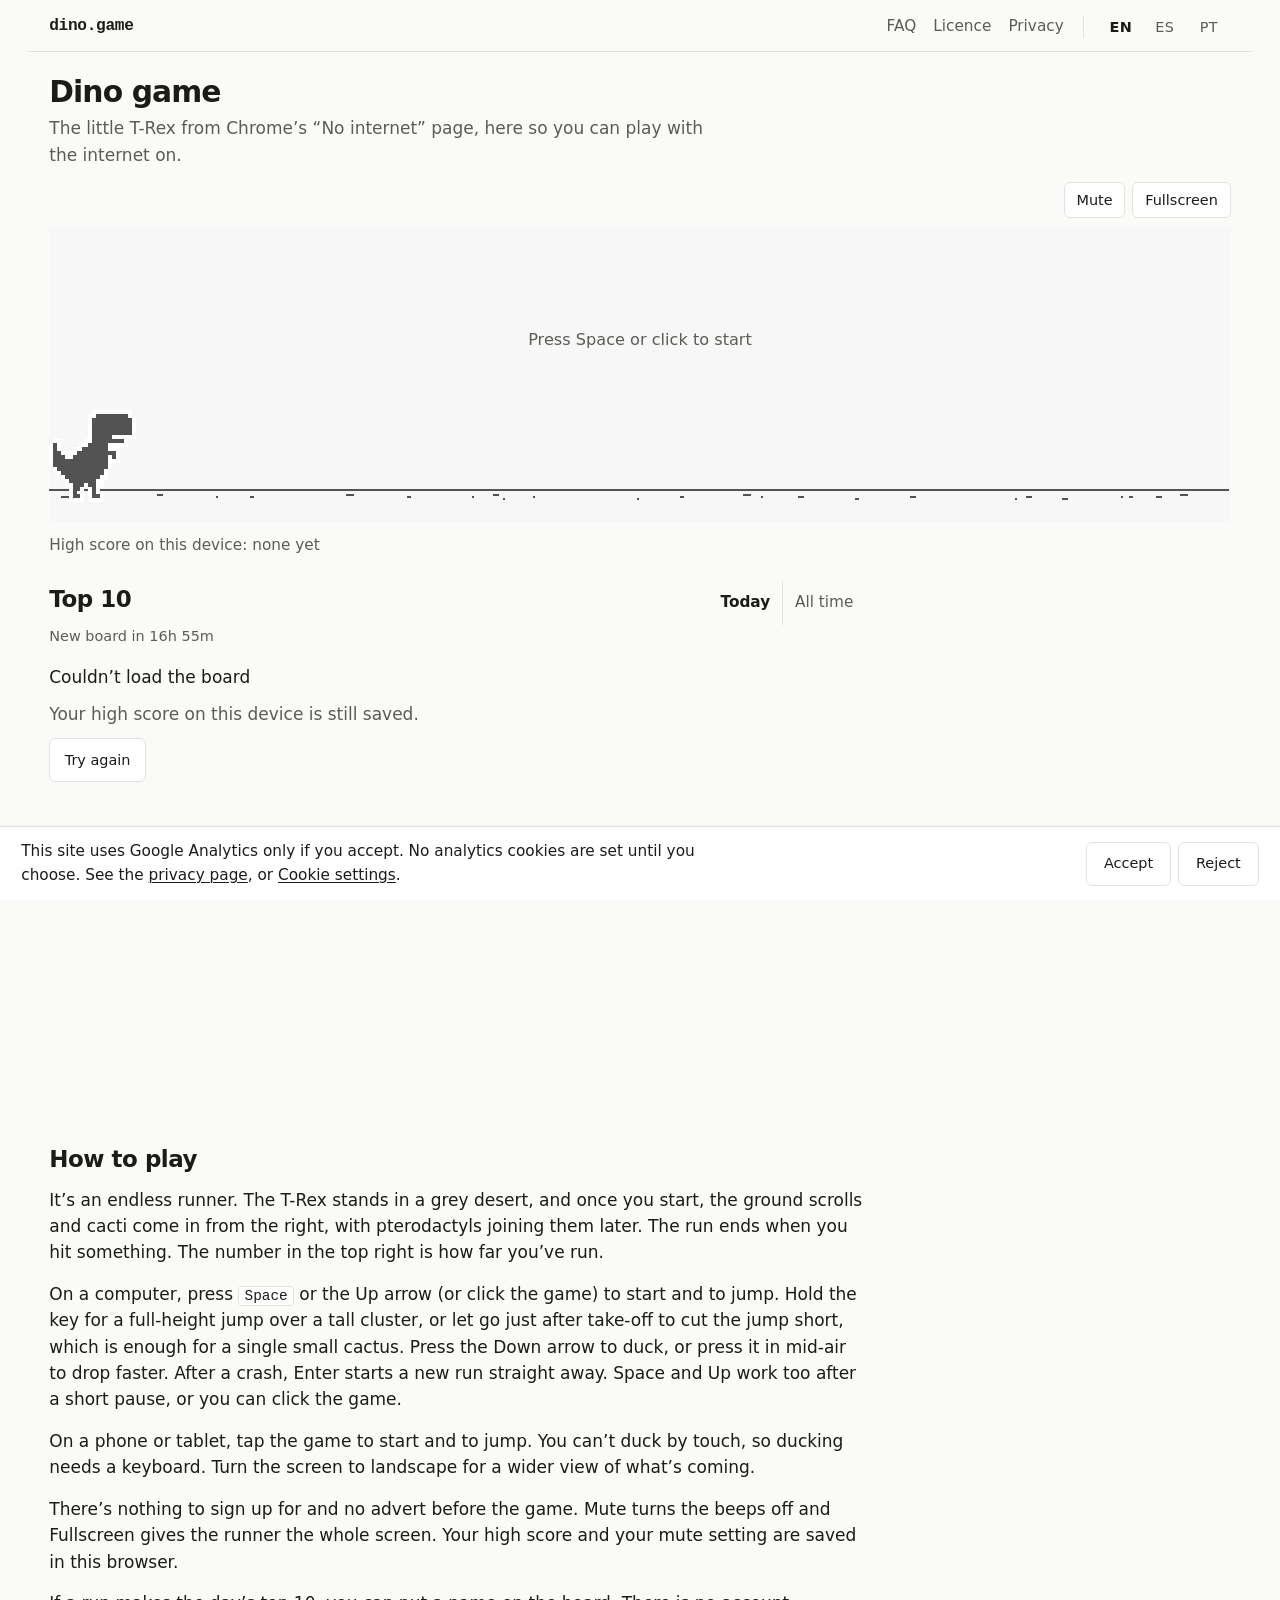
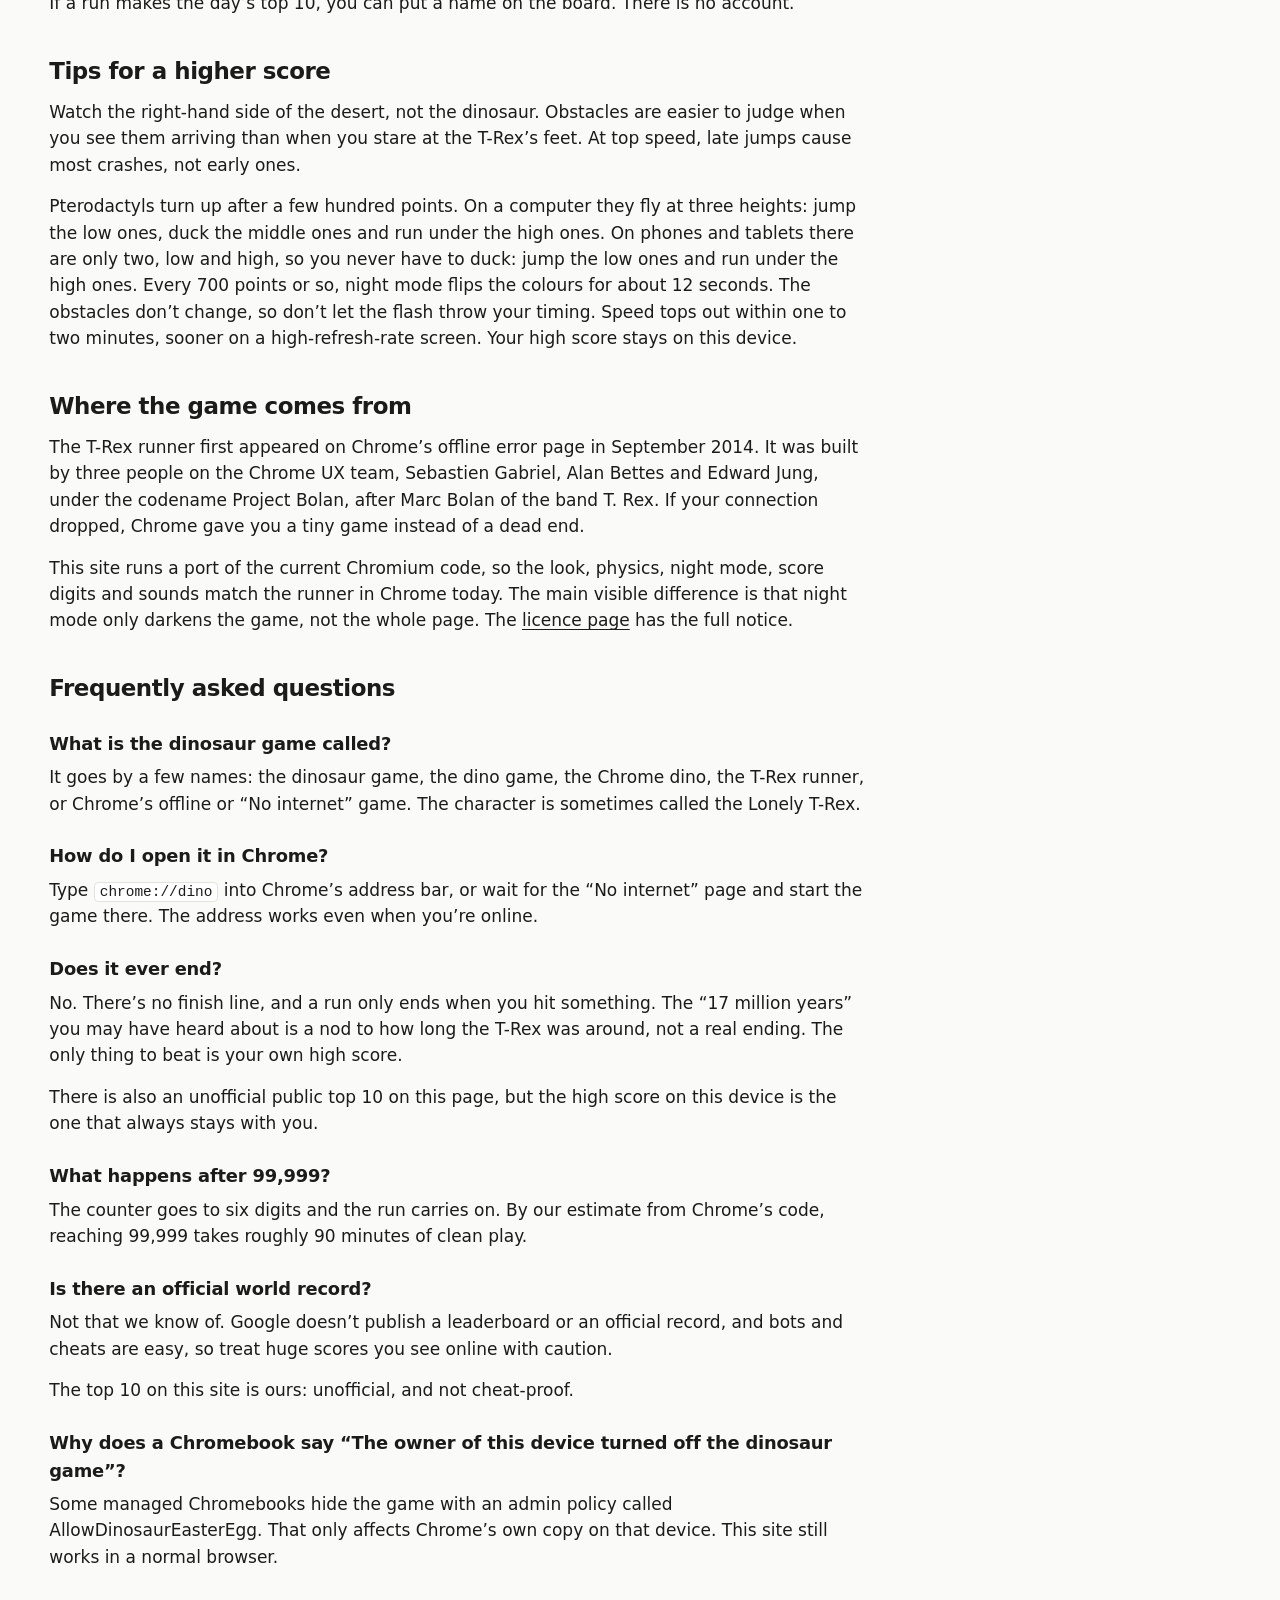
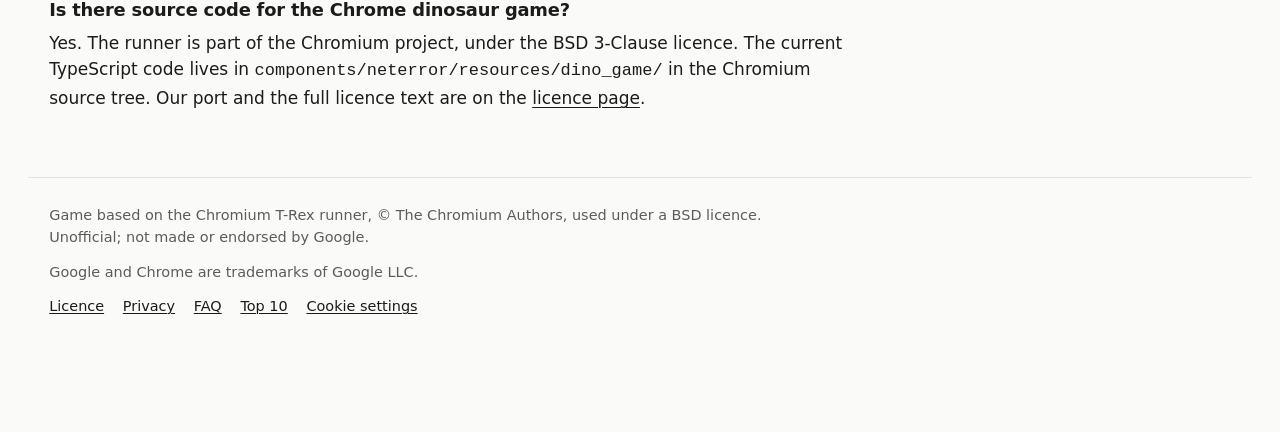
==== index.html @ 79f6bed4 "Leaderboard preview build (source 14965c6): Top 10 board against the workers.dev preview API. Not li" ====
<!DOCTYPE html>
<html lang="en-GB">
<head>
  <meta charset="utf-8">
  <meta name="viewport" content="width=device-width, initial-scale=1">
  <title>Dino Game: play the T-Rex game online | dino.game</title>
  <meta name="description" content="An unofficial port of the dinosaur game from Chrome’s offline page. Play the T-Rex game in any browser, with no sign-up and nothing to install.">
  <meta name="robots" content="index,follow">
  <link rel="canonical" href="https://dino.game/">
  <link rel="alternate" hreflang="en" href="https://dino.game/">
  <link rel="alternate" hreflang="es" href="https://dino.game/es/">
  <link rel="alternate" hreflang="pt-BR" href="https://dino.game/pt-br/">
  <link rel="alternate" hreflang="x-default" href="https://dino.game/">
  <link rel="icon" href="/favicon.ico">
  <link rel="icon" type="image/png" href="/assets/favicon.png">
  <link rel="apple-touch-icon" href="/assets/apple-touch-icon.png">
  <link rel="manifest" href="/manifest.webmanifest">
  <meta name="dino-leaderboard-api" content="https://dino-leaderboard-preview.william-hurrell.workers.dev">
  <meta name="theme-color" content="#fafaf8">
  <meta property="og:type" content="website">
  <meta property="og:locale" content="en_GB">
  <meta property="og:locale:alternate" content="es_LA">
  <meta property="og:locale:alternate" content="pt_BR">
  <meta property="og:site_name" content="dino.game">
  <meta property="og:title" content="Dino Game: play the T-Rex game online">
  <meta property="og:description" content="An unofficial port of the dinosaur game from Chrome’s offline page. Press Space or tap to jump, and see how far you get.">
  <meta property="og:url" content="https://dino.game/">
  <meta property="og:image" content="https://dino.game/assets/share-1200x630-nochrome.png">
  <meta property="og:image:alt" content="The T-Rex from the dino game, with the internet on">
  <meta property="og:image:width" content="1200">
  <meta property="og:image:height" content="630">
  <meta name="twitter:card" content="summary_large_image">
  <meta name="twitter:title" content="Dino Game: play the T-Rex game online">
  <meta name="twitter:description" content="An unofficial port of the dinosaur game from Chrome’s offline page. Press Space or tap to jump, and see how far you get.">
  <meta name="twitter:image" content="https://dino.game/assets/share-1200x630-nochrome.png">
  <meta name="twitter:image:alt" content="The T-Rex from the dino game, with the internet on">
  <link rel="stylesheet" href="/css/site.css">
  <script type="application/ld+json">
  {
    "@context": "https://schema.org",
    "@graph": [
      {
        "@type": "WebSite",
        "@id": "https://dino.game/#website",
        "name": "dino.game",
        "url": "https://dino.game/"
      },
      {
        "@type": "WebPage",
        "@id": "https://dino.game/#webpage",
        "name": "Dino Game: play the T-Rex game online",
        "url": "https://dino.game/",
        "isPartOf": {
          "@id": "https://dino.game/#website"
        },
        "description": "An unofficial port of the dinosaur game from Chrome’s offline page. Play the T-Rex game in any browser, with no sign-up and nothing to install."
      },
      {
        "@type": "VideoGame",
        "@id": "https://dino.game/#game",
        "name": "Dinosaur Game",
        "url": "https://dino.game/",
        "description": "An unofficial port of the dinosaur game from Chrome’s offline page, built from the current Chromium code so it plays in any browser.",
        "image": "https://dino.game/assets/share-1200x630-nochrome.png",
        "screenshot": "https://dino.game/assets/share-1200x630-nochrome.png",
        "applicationCategory": "GameApplication",
        "playMode": "SinglePlayer",
        "inLanguage": "en-GB",
        "genre": [
          "Endless runner",
          "Arcade"
        ],
        "gamePlatform": [
          "Desktop Web",
          "Mobile Web"
        ],
        "operatingSystem": "Any",
        "isAccessibleForFree": true,
        "publisher": {
          "@type": "Organization",
          "name": "dino.game"
        },
        "author": {
          "@type": "Organization",
          "name": "The Chromium Authors"
        },
        "sourceOrganization": {
          "@type": "Organization",
          "name": "The Chromium Authors"
        },
        "copyrightNotice": "Game code, sprites and sounds © The Chromium Authors, used under the BSD 3-Clause licence."
      },
      {
        "@type": "FAQPage",
        "@id": "https://dino.game/#faq",
        "mainEntity": [
          {
            "@type": "Question",
            "name": "What is the dinosaur game called?",
            "acceptedAnswer": {
              "@type": "Answer",
              "text": "It goes by a few names: the dinosaur game, the dino game, the Chrome dino, the T-Rex runner, or Chrome’s offline or “No internet” game. The character is sometimes called the Lonely T-Rex."
            }
          },
          {
            "@type": "Question",
            "name": "How do I open it in Chrome?",
            "acceptedAnswer": {
              "@type": "Answer",
              "text": "Type chrome://dino into Chrome’s address bar, or wait for the “No internet” page and start the game there. The address works even when you’re online."
            }
          },
          {
            "@type": "Question",
            "name": "Does it ever end?",
            "acceptedAnswer": {
              "@type": "Answer",
              "text": "No. There’s no finish line, and a run only ends when you hit something. The “17 million years” you may have heard about is a nod to how long the T-Rex was around, not a real ending. The only thing to beat is your own high score."
            }
          },
          {
            "@type": "Question",
            "name": "What happens after 99,999?",
            "acceptedAnswer": {
              "@type": "Answer",
              "text": "The counter goes to six digits and the run carries on. By our estimate from Chrome’s code, reaching 99,999 takes roughly 90 minutes of clean play."
            }
          },
          {
            "@type": "Question",
            "name": "Is there an official world record?",
            "acceptedAnswer": {
              "@type": "Answer",
              "text": "Not that we know of. Google doesn’t publish a leaderboard or an official record, and bots and cheats are easy, so treat huge scores you see online with caution."
            }
          },
          {
            "@type": "Question",
            "name": "Why does a Chromebook say “The owner of this device turned off the dinosaur game”?",
            "acceptedAnswer": {
              "@type": "Answer",
              "text": "Some managed Chromebooks hide the game with an admin policy called AllowDinosaurEasterEgg. That only affects Chrome’s own copy on that device. This site still works in a normal browser."
            }
          },
          {
            "@type": "Question",
            "name": "Is there source code for the Chrome dinosaur game?",
            "acceptedAnswer": {
              "@type": "Answer",
              "text": "Yes. The runner is part of the Chromium project, under the BSD 3-Clause licence. The current TypeScript code lives in components/neterror/resources/dino_game/ in the Chromium source tree. Our port and the full licence text are on the licence page."
            }
          }
        ]
      }
    ]
  }
  </script>
  <script src="/js/consent.js"></script>
</head>
<body>
  <a class="skip-link" href="#article">Skip to how to play</a>
  <header class="site-header">
    <a class="wordmark" href="/">dino.game</a>
    <nav aria-label="Site">
      <a href="#faq">FAQ</a>
      <a href="/license/">Licence</a>
      <a href="/privacy/">Privacy</a>
    </nav>
    <nav class="lang-switch" aria-label="Language">
      <a href="/" hreflang="en" lang="en" title="English" aria-label="EN, English" aria-current="page">EN</a>
      <a href="/es/" hreflang="es" lang="es" title="Español" aria-label="ES, Español">ES</a>
      <a href="/pt-br/" hreflang="pt-BR" lang="pt-BR" title="Português (Brasil)" aria-label="PT, Português (Brasil)">PT</a>
    </nav>
  </header>

  <main>
    <div class="hero">
      <h1>Dino game</h1>
      <p class="dek">The little T-Rex from Chrome’s “No internet” page, here so you can play with the internet on.</p>
      <div class="toolbar">
        <div class="toolbar-actions">
          <button type="button" id="mute-button" aria-pressed="false">Mute</button>
          <button type="button" id="fullscreen-button" aria-pressed="false">Fullscreen</button>
        </div>
      </div>
      <div id="game-stage" class="offline">
        <div class="icon-offline" aria-hidden="true"></div>
        <p class="stage-hint" id="stage-hint" data-state="start">
          <span class="hint-start">
            <span class="hint-keyboard">Press Space or click to start</span>
            <span class="hint-touch">Tap to start</span>
          </span>
          <span class="hint-restart">
            <span class="hint-keyboard">Press Space to play again</span>
            <span class="hint-touch">Tap to play again</span>
          </span>
        </p>
        <button type="button" id="exit-fullscreen">Exit fullscreen</button>
      </div>
      <p class="score-line" id="high-score-label">High score on this device: none yet</p>
    </div>

    <section class="board" id="top10" aria-labelledby="top10-title">
      <div class="board-head">
        <h2 id="top10-title">Top 10</h2>
        <div class="board-switch" role="group" aria-label="Board period">
          <button type="button" data-period="today" aria-pressed="true">Today</button>
          <button type="button" data-period="all" aria-pressed="false">All time</button>
        </div>
      </div>
      <p class="board-meta" id="board-meta"></p>
      <div class="board-entry-slot" id="board-entry-slot"></div>
      <p class="board-msg" id="board-msg" role="status" aria-live="polite"></p>
      <div class="board-body" id="board-body" data-state="idle"></div>
    </section>

    <article class="article" id="article">
      <h2>How to play</h2>
      <p>It’s an endless runner. The T-Rex stands in a grey desert, and once you start, the ground scrolls and cacti come in from the right, with pterodactyls joining them later. The run ends when you hit something. The number in the top right is how far you’ve run.</p>
      <p>On a computer, press <kbd class="kbd">Space</kbd> or the Up arrow (or click the game) to start and to&nbsp;jump. Hold the key for a full-height jump over a tall cluster, or let go just after take-off to cut the jump short, which is enough for a single small cactus. Press the Down arrow to duck, or press it in mid-air to drop faster. After a crash, Enter starts a new run straight away. Space and Up work too after a short pause, or you can click the game.</p>
      <p>On a phone or tablet, tap the game to start and to&nbsp;jump. You can’t duck by touch, so ducking needs a keyboard. Turn the screen to landscape for a wider view of what’s coming.</p>
      <p>There’s nothing to sign up for and no advert before the game. Mute turns the beeps off and Fullscreen gives the runner the whole screen. Your high score and your mute setting are saved in this browser.</p>
      <p class="board-only board-note">If a run makes the day’s top 10, you can put a name on the board. There is no account.</p>

      <h2>Tips for a higher score</h2>
      <p>Watch the right-hand side of the desert, not the dinosaur. Obstacles are easier to judge when you see them arriving than when you stare at the T-Rex’s feet. At top speed, late jumps cause most crashes, not early ones.</p>
      <p>Pterodactyls turn up after a few hundred points. On a computer they fly at three heights: jump the low ones, duck the middle ones and run under the high ones. On phones and tablets there are only two, low and high, so you never have to duck: jump the low ones and run under the high ones. Every 700 points or so, night mode flips the colours for about 12 seconds. The obstacles don’t change, so don’t let the flash throw your timing. Speed tops out within one to two minutes, sooner on a high-refresh-rate screen. Your high score stays on this device.</p>

      <h2>Where the game comes from</h2>
      <p>The T-Rex runner first appeared on Chrome’s offline error page in September 2014. It was built by three people on the Chrome UX team, Sebastien Gabriel, Alan Bettes and Edward Jung, under the codename Project Bolan, after Marc Bolan of the band T. Rex. If your connection dropped, Chrome gave you a tiny game instead of a dead end.</p>
      <p>This site runs a port of the current Chromium code, so the look, physics, night mode, score digits and sounds match the runner in Chrome today. The main visible difference is that night mode only darkens the game, not the whole page. The <a href="/license/">licence page</a> has the full notice.</p>

      <h2 id="faq">Frequently asked questions</h2>

      <h3>What is the dinosaur game called?</h3>
      <p>It goes by a few names: the dinosaur game, the dino game, the Chrome dino, the T-Rex runner, or Chrome’s offline or “No internet” game. The character is sometimes called the Lonely T-Rex.</p>
      <h3>How do I open it in Chrome?</h3>
      <p>Type <span class="kbd">chrome://dino</span> into Chrome’s address bar, or wait for the “No internet” page and start the game there. The address works even when you’re online.</p>
      <h3>Does it ever end?</h3>
      <p>No. There’s no finish line, and a run only ends when you hit something. The “17 million years” you may have heard about is a nod to how long the T-Rex was around, not a real ending. The only thing to beat is your own high score.</p>
      <p class="board-only">There is also an unofficial public top 10 on this page, but the high score on this device is the one that always stays with you.</p>
      <h3>What happens after 99,999?</h3>
      <p>The counter goes to six digits and the run carries on. By our estimate from Chrome’s code, reaching 99,999 takes roughly 90 minutes of clean play.</p>
      <h3>Is there an official world record?</h3>
      <p>Not that we know of. Google doesn’t publish a leaderboard or an official record, and bots and cheats are easy, so treat huge scores you see online with caution.</p>
      <p class="board-only">The top 10 on this site is ours: unofficial, and not cheat-proof.</p>
      <h3>Why does a Chromebook say “The owner of this device turned off the dinosaur game”?</h3>
      <p>Some managed Chromebooks hide the game with an admin policy called AllowDinosaurEasterEgg. That only affects Chrome’s own copy on that device. This site still works in a normal browser.</p>
      <h3>Is there source code for the Chrome dinosaur game?</h3>
      <p>Yes. The runner is part of the Chromium project, under the BSD 3-Clause licence. The current TypeScript code lives in <code>components/neterror/resources/dino_game/</code> in the Chromium source tree. Our port and the full licence text are on the <a href="/license/">licence page</a>.</p>
    </article>
  </main>

  <footer class="site-footer">
    <p>Game based on the Chromium T-Rex runner, © The Chromium Authors, used under a BSD licence. Unofficial; not made or endorsed by Google.</p>
    <p>Google and Chrome are trademarks of Google LLC.</p>
    <ul class="footer-links">
      <li><a href="/license/">Licence</a></li>
      <li><a href="/privacy/">Privacy</a></li>
      <li><a href="#faq">FAQ</a></li>
      <li class="board-only"><a href="#top10">Top 10</a></li>
      <li><a href="#cookie-settings">Cookie settings</a></li>
    </ul>
  </footer>

  <div id="offline-resources">
    <img id="offline-resources-1x" src="/assets/sprites/100-offline-sprite.png" alt="">
    <img id="offline-resources-2x" src="/assets/sprites/200-offline-sprite.png" alt="">
    <template id="audio-resources">
      <audio id="offline-sound-press" src="/assets/sounds/button-press.mp3" preload="auto"></audio>
      <audio id="offline-sound-hit" src="/assets/sounds/hit.mp3" preload="auto"></audio>
      <audio id="offline-sound-reached" src="/assets/sounds/score-reached.mp3" preload="auto"></audio>
    </template>
  </div>
  <script src="/js/game.js" defer></script>
</body>
</html>
---- css/site.css ----
/*!
 * dino.game site chrome. Game runner layout follows Chromium neterror.css
 * behaviour, scoped to the stage.
 * Game code and sprites © The Chromium Authors.
 * Redistribution under the BSD 3-Clause licence. See /license/ and LICENSE.
 */

:root {
  --page-bg: #fafaf8;
  --game-bg: #f7f7f7;
  --text: #1b1b19;
  --muted: #5c5c56;
  --line: #e3e3de;
  --ad-bg: #f2f2ee;
  --max: 48rem;
  --stage-max: 72rem;
}

*,
*::before,
*::after {
  box-sizing: border-box;
}

html {
  color-scheme: light;
}

html,
body {
  margin: 0;
  padding: 0;
  background: var(--page-bg);
  color: var(--text);
  font-family: system-ui, "Segoe UI", Roboto, Helvetica, Arial, sans-serif;
  font-size: 17px;
  line-height: 1.55;
}

body {
  overflow-wrap: break-word;
}

[hidden] {
  display: none !important;
}

img,
canvas {
  max-width: 100%;
}

a {
  color: var(--text);
  text-decoration-thickness: 1px;
  text-underline-offset: 0.15em;
}

a:hover {
  text-decoration-thickness: 2px;
}

.skip-link {
  position: absolute;
  left: 0.75rem;
  top: -8rem;
  z-index: 20;
  background: #fff;
  padding: 0.4rem 0.7rem;
}

.skip-link:focus {
  top: 0.75rem;
}

.site-header {
  display: flex;
  flex-wrap: wrap;
  align-items: center;
  justify-content: space-between;
  gap: 1rem;
  max-width: var(--stage-max);
  margin: 0 auto;
  padding: 0.85rem 1.25rem 0.7rem;
  border-bottom: 1px solid var(--line);
}

.wordmark {
  font-family: ui-monospace, SFMono-Regular, Menlo, Consolas, monospace;
  font-size: 0.95rem;
  font-weight: 600;
  letter-spacing: -0.02em;
  text-decoration: none;
}

.site-header nav {
  display: flex;
  flex-wrap: wrap;
  gap: 1rem;
  font-size: 0.9rem;
}

.site-header nav a {
  color: var(--muted);
  text-decoration: none;
}

.site-header nav a:hover {
  color: var(--text);
  text-decoration: underline;
}

/* Language switcher: a visible EN ES PT row after the site nav, behind a
   thin rule. Each code has a 44x44 tap area from a ::before overlay, so the
   letters and the header height stay as they are. min-width keeps the
   overlays from overlapping. */
.site-header nav:first-of-type {
  margin-left: auto;
}

.site-header .lang-switch {
  display: flex;
  flex-wrap: nowrap;
  align-items: center;
  gap: 0;
  margin-left: 0.15rem;
  padding-left: 0.85rem;
  border-left: 1px solid var(--line);
  font-size: 0.85rem;
  letter-spacing: 0.02em;
}

.site-header .lang-switch a {
  position: relative;
  display: inline-flex;
  align-items: center;
  justify-content: center;
  box-sizing: border-box;
  min-width: 44px;
  padding: 0 0.15rem;
  color: var(--muted);
  text-decoration: none;
  -webkit-tap-highlight-color: transparent;
}

.site-header .lang-switch a::before {
  content: "";
  position: absolute;
  left: 50%;
  top: 50%;
  width: 44px;
  height: 44px;
  transform: translate(-50%, -50%);
}

.site-header .lang-switch a:hover,
.site-header .lang-switch a[aria-current="page"] {
  color: var(--text);
  text-decoration: none;
}

.site-header .lang-switch a[aria-current="page"] {
  font-weight: 600;
}

.hero {
  max-width: var(--stage-max);
  margin: 0 auto;
  padding: 1.25rem 1.25rem 0;
}

.hero h1 {
  margin: 0 0 0.35rem;
  font-size: 1.75rem;
  line-height: 1.2;
  letter-spacing: -0.03em;
  font-weight: 650;
}

.dek {
  margin: 0 0 0.85rem;
  color: var(--muted);
  max-width: 40rem;
}

.toolbar {
  display: flex;
  flex-wrap: wrap;
  align-items: center;
  justify-content: space-between;
  gap: 0.6rem 1rem;
  margin: 0 0 0.5rem;
}

.controls-hint {
  margin: 0;
  color: var(--muted);
  font-size: 0.85rem;
}

.toolbar-actions {
  display: flex;
  gap: 0.4rem;
  margin-inline-start: auto;
}

/* Device-specific start/restart cue, overlaid on the stage so it does not shift layout. */
.stage-hint {
  position: absolute;
  left: 50%;
  top: 38%;
  transform: translate(-50%, -50%);
  z-index: 3;
  margin: 0;
  padding: 0 0.5rem;
  color: var(--muted);
  font-size: 0.95rem;
  line-height: 1.3;
  text-align: center;
  pointer-events: none;
  width: max-content;
  max-width: calc(100% - 1rem);
  text-wrap: balance;
}
.stage-hint[hidden],
.stage-hint[data-state="running"],
.stage-hint[data-state="restart"],
.stage-hint[data-state="restart-pending"] {
  display: none !important;
}
.stage-hint .hint-start,
.stage-hint .hint-restart {
  display: none;
}
.stage-hint[data-state="start"] .hint-start,
.stage-hint[data-state="restart"] .hint-restart,
.stage-hint[data-state="restart-pending"] .hint-restart {
  display: inline;
}
/* Space is ignored for 1.2s after a crash; don't show the keyboard
   restart hint until it works. Tap/click already work, so the touch
   hint is visible in restart-pending. */
.stage-hint[data-state="restart-pending"] .hint-keyboard {
  display: none !important;
}
.stage-hint .hint-keyboard {
  display: none;
}
.stage-hint .hint-touch {
  display: inline;
}
@media (hover: hover) and (pointer: fine) {
  .stage-hint .hint-keyboard {
    display: inline;
  }
  .stage-hint .hint-touch {
    display: none;
  }
}
#game-stage:fullscreen .stage-hint,
#game-stage:-webkit-full-screen .stage-hint {
  font-size: 1.05rem;
}

.toolbar button {
  appearance: none;
  background: #fff;
  border: 1px solid var(--line);
  border-radius: 6px;
  color: var(--text);
  cursor: pointer;
  font: inherit;
  font-size: 0.85rem;
  line-height: 1;
  padding: 0.45rem 0.7rem;
  min-height: 36px;
}

.toolbar button:hover,
.toolbar button:focus-visible {
  border-color: #b9b9b2;
  outline: 2px solid #1b1b19;
  outline-offset: 1px;
}

/* Reserved game stage: 600×150 logical aspect, no CLS. */
#game-stage {
  position: relative;
  width: 100%;
  max-width: 100%;
  /* Below 600px the logical canvas is as wide as the stage and 150px tall.
     From 600px up, scale the 600×150 canvas to the stage width (4:1). */
  height: 150px;
  background: var(--game-bg);
  overflow: hidden;
  image-rendering: pixelated;
  touch-action: manipulation;
  -webkit-tap-highlight-color: transparent;
  user-select: none;
  -webkit-touch-callout: none;
}

@media (min-width: 600px) {
  #game-stage {
    height: auto;
    aspect-ratio: 600 / 150;
    min-height: 150px;
  }
}

#game-stage.inverted {
  background-color: #fff;
  filter: invert(1);
}

/* Hidden Chromium hook: Runner.init() asserts .icon-offline exists. */
.icon-offline {
  position: absolute;
  width: 1px;
  height: 1px;
  overflow: hidden;
  clip: rect(0 0 0 0);
  visibility: hidden;
}

.hidden {
  display: none !important;
}

#game-stage .runner-container {
  direction: ltr;
  height: 150px;
  max-width: 600px;
  overflow: hidden;
  position: absolute;
  top: 0;
  left: 0;
  width: 600px;
  transform-origin: top left;
  image-rendering: pixelated;
  z-index: 2;
}

#game-stage .runner-container:focus {
  outline: none;
}

/* Keyboard focus is drawn around the whole stage, not the 44 px idle box
   (a 3 px outline on that box looked like a stray black bar in the desert). */
#game-stage:focus-within {
  outline: 3px solid #1b1b19;
  outline-offset: 2px;
}

#game-stage:fullscreen,
#game-stage:-webkit-full-screen,
#game-stage:fullscreen:focus-within,
#game-stage:-webkit-full-screen:focus-within {
  outline: none;
}

#game-stage .runner-canvas {
  height: 150px;
  max-width: 600px;
  opacity: 1;
  overflow: hidden;
  position: absolute;
  top: 0;
  left: 0;
  z-index: 10;
  image-rendering: pixelated;
}

#game-stage .controller {
  position: absolute;
  inset: 0;
  width: 100%;
  height: 100%;
  z-index: 9;
  touch-action: manipulation;
}

#game-stage.arcade-mode,
#game-stage.arcade-mode .runner-container,
#game-stage.arcade-mode .runner-canvas {
  image-rendering: pixelated;
  max-width: 100%;
  overflow: hidden;
}

.offline-runner-live-region {
  position: absolute;
  width: 1px;
  height: 1px;
  overflow: hidden;
  clip-path: polygon(0 0, 0 0, 0 0);
}

/* Accessibility "Start slower" toggle, shown when the runner is focused
   (same behaviour as chrome://dino). */
.slow-speed-option {
  align-items: center;
  background: #fff;
  border: 1px solid var(--line);
  border-radius: 24px;
  bottom: 8px;
  color: var(--text);
  display: inline-flex;
  font-size: 0.85rem;
  left: 0;
  line-height: 1.1;
  margin: 0 auto;
  padding: 2px 12px 3px 16px;
  position: absolute;
  right: 0;
  width: max-content;
  z-index: 20;
}

.slow-speed-option.hidden {
  display: none !important;
}

.slow-speed-option [type=checkbox] {
  opacity: 0;
  pointer-events: none;
  position: absolute;
}

.slow-speed-option .slow-speed-toggle {
  cursor: pointer;
  margin-inline-start: 8px;
  padding: 8px 4px;
  position: relative;
}

.slow-speed-option .slow-speed-toggle::before,
.slow-speed-option .slow-speed-toggle::after {
  content: '';
  display: block;
  margin: 0 3px;
}

.slow-speed-option .slow-speed-toggle::before {
  background: #c8c8c2;
  border-radius: 0.65em;
  height: 0.9em;
  width: 2em;
}

.slow-speed-option .slow-speed-toggle::after {
  background: #fff;
  border: 1px solid #b9b9b2;
  border-radius: 50%;
  height: 1.15em;
  position: absolute;
  top: 51%;
  transform: translate(-20%, -50%);
  width: 1.15em;
}

.slow-speed-option [type=checkbox]:checked + .slow-speed-toggle::before {
  background: #1b1b19;
  opacity: 0.45;
}

.slow-speed-option [type=checkbox]:checked + .slow-speed-toggle::after {
  background: #1b1b19;
  border-color: #1b1b19;
  transform: translate(calc(2em - 90%), -50%);
}

#game-stage:fullscreen,
#game-stage:-webkit-full-screen {
  width: 100vw;
  height: 100vh;
  max-width: none;
  aspect-ratio: auto;
  background: var(--game-bg);
}

#exit-fullscreen {
  display: none;
  position: absolute;
  top: 12px;
  right: 12px;
  z-index: 30;
  appearance: none;
  background: #fff;
  border: 1px solid var(--line);
  border-radius: 6px;
  color: var(--text);
  cursor: pointer;
  font: inherit;
  font-size: 0.85rem;
  line-height: 1;
  padding: 0.45rem 0.7rem;
  min-height: 36px;
}

#game-stage:fullscreen #exit-fullscreen,
#game-stage:-webkit-full-screen #exit-fullscreen {
  display: block;
}

#offline-resources {
  display: none;
}

.score-line {
  margin: 0.7rem 0 0;
  color: var(--muted);
  font-size: 0.9rem;
}

/* Top 10 board (UI/UX spec 18 Nov 2026). The section only shows when the
   build switched the leaderboard on (meta dino-leaderboard-api), so pages
   without it look exactly as before. Its body reserves the full board's
   height before anything loads, so filling it never shifts the page. */
.board {
  display: none;
}

html:has(meta[name="dino-leaderboard-api"]) .board {
  display: block;
}

.board-only {
  display: none;
}

html:has(meta[name="dino-leaderboard-api"]) p.board-only {
  display: block;
}

html:has(meta[name="dino-leaderboard-api"]) li.board-only {
  display: list-item;
}

/* Sit the board close under the device score, then let How to play follow
   at a normal section gap rather than the old 4.5rem hero-to-article jump. */
.board .visually-hidden {
  position: absolute;
  width: 1px;
  height: 1px;
  overflow: hidden;
  clip: rect(0 0 0 0);
  white-space: nowrap;
}

.board-head,
.board-meta,
.board-body {
  position: relative;
}

html:has(meta[name="dino-leaderboard-api"]) .board {
  max-width: var(--stage-max);
  margin: 0 auto;
  padding: 1.35rem 1.25rem 0.15rem;
}

.board-head {
  display: flex;
  flex-wrap: wrap;
  align-items: baseline;
  gap: 0.2rem 1rem;
  max-width: var(--max);
}

.board h2 {
  margin: 0;
  font-size: 1.35rem;
  font-weight: 650;
  letter-spacing: -0.02em;
  line-height: 1.3;
}

/* Typographic period switch, same idea as the EN ES PT row:
   quiet type, a hairline between the two, current in weight not colour alone.
   44px targets from the padded height, not from a pill. */
.board-switch {
  display: flex;
  flex-wrap: wrap;
  align-items: center;
  margin-inline-start: auto;
  max-width: 100%;
}

.board-switch button {
  appearance: none;
  position: relative;
  display: inline-flex;
  align-items: center;
  justify-content: center;
  margin: 0;
  padding: 0 0.7rem;
  min-height: 44px;
  background: none;
  border: 0;
  border-radius: 0;
  color: var(--muted);
  font: inherit;
  font-size: 0.9rem;
  line-height: 1;
  cursor: pointer;
  -webkit-tap-highlight-color: transparent;
}

.board-switch button + button {
  border-left: 1px solid var(--line);
}

.board-switch button[aria-pressed="true"] {
  color: var(--text);
  font-weight: 600;
}

.board-switch button:hover {
  color: var(--text);
}

.board-switch button:focus-visible,
.entry input:focus-visible,
.entry-post:focus-visible,
.entry-skip:focus-visible,
.board-retry:focus-visible,
.board-row:focus-visible,
.place:focus-visible {
  outline: 2px solid #1b1b19;
  outline-offset: 2px;
}

.board-meta {
  margin: 0.1rem 0 0;
  max-width: var(--max);
  color: var(--muted);
  font-size: 0.85rem;
  line-height: 1.4;
}

/* Qualifying name entry: in the page flow under the stage, never a modal
   and never over the canvas, so Space/tap on the game still restarts. */
.entry {
  max-width: var(--max);
  margin: 1rem 0 0.25rem;
  padding: 0.85rem 0 0.15rem;
  border-top: 1px solid var(--line);
}

.entry-title {
  margin: 0 0 0.55rem;
  font-size: 1.05rem;
  font-weight: 650;
  letter-spacing: -0.015em;
  line-height: 1.3;
}

.entry-row {
  display: flex;
  flex-wrap: wrap;
  align-items: center;
  gap: 0.45rem 0.55rem;
}

.entry-actions {
  display: flex;
  flex-wrap: wrap;
  align-items: center;
  gap: 0.25rem 0.35rem;
}

.entry input {
  flex: 1 1 100%;
  width: 100%;
  min-width: 0;
  max-width: 100%;
  min-height: 44px;
  padding: 0.4rem 0.7rem;
  border: 1px solid var(--line);
  border-radius: 6px;
  background: #fff;
  color: var(--text);
  font: inherit;
  font-size: 1rem;
}

@media (min-width: 40rem) {
  .entry input {
    flex: 1 1 12rem;
    width: auto;
    max-width: 22rem;
  }
}

.entry input:hover {
  border-color: #b9b9b2;
}

.entry-post,
.board-retry {
  appearance: none;
  min-height: 44px;
  padding: 0.45rem 0.85rem;
  border: 1px solid var(--line);
  border-radius: 6px;
  background: #fff;
  color: var(--text);
  font: inherit;
  font-size: 0.85rem;
  line-height: 1;
  cursor: pointer;
}

.entry-post:hover,
.board-retry:hover {
  border-color: #b9b9b2;
}

.entry-skip {
  appearance: none;
  min-height: 44px;
  padding: 0.45rem 0.55rem;
  border: 0;
  border-radius: 0;
  background: none;
  color: var(--muted);
  font: inherit;
  font-size: 0.85rem;
  line-height: 1;
  cursor: pointer;
  text-decoration: underline;
  text-underline-offset: 0.15em;
}

.entry-skip:hover {
  color: var(--text);
}

.entry-hint,
.entry-error {
  margin: 0.45rem 0 0;
  font-size: 0.85rem;
  line-height: 1.4;
  color: var(--muted);
}

.entry-error {
  color: var(--text);
}

/* Podium: source order is 1, 2, 3. Visual order is 2, 1, 3. */
.podium-wrap {
  position: relative;
  max-width: var(--max);
  margin: 1rem 0 0.85rem;
}

.podium,
.podium-steps {
  display: grid;
  grid-template-columns: minmax(0, 1fr) minmax(0, 1.18fr) minmax(0, 1fr);
  grid-template-areas: "p2 p1 p3";
  column-gap: 0.4rem;
  align-items: end;
}

.podium {
  position: relative;
  z-index: 1;
  margin: 0;
  padding: 0;
  list-style: none;
}

.place--1 { grid-area: p1; padding-bottom: 56px; }
.place--2 { grid-area: p2; padding-bottom: 36px; }
.place--3 { grid-area: p3; padding-bottom: 24px; }

.place {
  display: flex;
  flex-direction: column;
  align-items: center;
  min-width: 0;
  text-align: center;
}

.place-dino {
  display: block;
  width: 32px;
  height: 34px;
  margin: 0.2rem 0 -2px;
  object-fit: contain;
  object-position: bottom center;
  image-rendering: pixelated;
  position: relative;
  z-index: 2;
}

.place-name {
  display: block;
  max-width: 100%;
  padding: 0 0.2rem;
  overflow: hidden;
  font-size: 0.82rem;
  line-height: 1.25;
  text-overflow: ellipsis;
  white-space: nowrap;
}

.place-score {
  display: block;
  margin: 0.08rem 0 0;
  font-family: ui-monospace, SFMono-Regular, Menlo, Consolas, monospace;
  font-size: 0.78rem;
  letter-spacing: -0.02em;
  line-height: 1.2;
}

.place-you {
  display: block;
  margin: 0.05rem 0 0;
  color: var(--muted);
  font-size: 0.72rem;
  font-weight: 400;
  line-height: 1.2;
}

.place--you .place-name {
  font-weight: 600;
}

.podium-steps {
  position: absolute;
  inset: 0;
  z-index: 0;
  pointer-events: none;
}

.step {
  position: relative;
  width: 100%;
  background: var(--game-bg);
}

.step--1 { grid-area: p1; height: 56px; }
.step--2 { grid-area: p2; height: 36px; }
.step--3 { grid-area: p3; height: 24px; }

/* Each place is a short stretch of the game's own horizon, at three
   heights. No side bars and no medal colours: just the pixel ground
   line and the dust under it. */
.step::before {
  content: "";
  position: absolute;
  top: 0;
  right: 0;
  left: 0;
  height: 12px;
  background: url("../assets/leaderboard/horizon.png") repeat-x 0 0 / 600px 12px;
  image-rendering: pixelated;
}

.step-rank {
  position: absolute;
  right: 0;
  bottom: 1px;
  left: 0;
  color: #535353;
  font-family: ui-monospace, SFMono-Regular, Menlo, Consolas, monospace;
  font-size: 0.68rem;
  letter-spacing: 0.02em;
  line-height: 1;
  text-align: center;
}

/* Places 4 to 10: a typeset list, not a table and not a stack of cards. */
.board-list {
  max-width: var(--max);
  margin: 0.55rem 0 0;
  padding: 0;
  list-style: none;
}

.board-row {
  display: grid;
  grid-template-columns: 1.85rem minmax(0, 1fr) auto;
  column-gap: 0.75rem;
  align-items: baseline;
  padding: 0.42rem 0 0.4rem;
  border-bottom: 1px solid var(--line);
  font-size: 0.95rem;
  line-height: 1.35;
}

.board-row:last-child {
  border-bottom: 0;
}

.board-rank {
  color: var(--muted);
  font-family: ui-monospace, SFMono-Regular, Menlo, Consolas, monospace;
  font-size: 0.85rem;
  text-align: right;
}

.board-name {
  overflow: hidden;
  text-overflow: ellipsis;
  white-space: nowrap;
}

.board-you-tag {
  margin-left: 0.4rem;
  color: var(--muted);
  font-size: 0.8rem;
  font-weight: 400;
}

.board-score {
  font-family: ui-monospace, SFMono-Regular, Menlo, Consolas, monospace;
  font-size: 0.9rem;
  font-variant-numeric: tabular-nums;
  letter-spacing: -0.02em;
}

.board-row--you {
  font-weight: 600;
  box-shadow: inset 2px 0 0 #535353;
  padding-left: 0.7rem;
  margin-left: -0.7rem;
}

.board-message {
  max-width: var(--max);
  margin: 1rem 0 0.25rem;
}

.board-message p {
  margin: 0 0 0.65rem;
  color: var(--muted);
  max-width: 28rem;
}

.board-message p:first-child {
  color: var(--text);
}

/* Tighten the article so How to play follows the board, not a wide empty band. */
html:has(meta[name="dino-leaderboard-api"]) .article {
  padding-top: 2.15rem;
}

.article .board-note {
  margin-top: 0.7rem;
}

/* iPhone keyboard: JS sets --kb-pad from visualViewport so the field
   stays in view without covering the canvas with a fixed sheet. */
.entry-anchor {
  scroll-margin-bottom: var(--kb-pad, 0px);
}

@media (max-width: 24.99rem) {
  .place-dino {
    width: 28px;
    height: 30px;
  }

  .place--1 { padding-bottom: 56px; }
  .step--1 { height: 56px; }
  .place--2 { padding-bottom: 36px; }
  .step--2 { height: 36px; }
  .place--3 { padding-bottom: 24px; }
  .step--3 { height: 24px; }

  .board-row {
    column-gap: 0.55rem;
    font-size: 0.9rem;
  }
}

@media (min-width: 40rem) {
  .place-dino {
    width: 40px;
    height: 43px;
  }

  .place--1 { padding-bottom: 64px; }
  .step--1 { height: 64px; }
  .place--2 { padding-bottom: 42px; }
  .step--2 { height: 42px; }
  .place--3 { padding-bottom: 28px; }
  .step--3 { height: 28px; }
}

@media (prefers-reduced-motion: reduce) {
  .entry,
  .board-row,
  .place {
    transition: none;
  }
}


.board-meta {
  min-height: 1.4em;
}

.board-msg:empty {
  display: none;
}

.board-msg:not(.visually-hidden) {
  position: static;
}

.board-msg {
  max-width: var(--max);
  margin: 0.6rem 0 0;
  font-size: 0.9rem;
}

/* Reserved: podium plus seven rows, so loading, empty and error states and
   the filled board all take the same room. */
.board-body {
  display: flow-root; /* children's margins stay inside the reserved box */
  min-height: var(--board-h, 25.5rem);
}

.entry-notice {
  margin: 0 0 0.6rem;
  color: var(--muted);
  font-size: 0.85rem;
  line-height: 1.4;
  max-width: 34rem;
}

.entry-notice a {
  color: inherit;
}

.board-name {
  display: flex;
  align-items: baseline;
  gap: 0.4rem;
  min-width: 0;
  overflow: visible;
}

.board-name-text {
  min-width: 0;
  overflow: hidden;
  text-overflow: ellipsis;
  white-space: nowrap;
}

.board-you-tag {
  margin-left: 0;
  flex: none;
}

/* Report and Remove: quiet text links. On mouse and keyboard, Report shows
   on hover or focus; on touch it is always there with a 44px hit area. */
.board-report,
.board-remove,
.board-confirm button {
  appearance: none;
  position: relative;
  flex: none;
  margin: 0;
  padding: 0;
  border: 0;
  background: none;
  color: var(--muted);
  font: inherit;
  font-size: 0.78rem;
  font-weight: 400;
  line-height: 1.2;
  text-decoration: underline;
  text-underline-offset: 0.15em;
  cursor: pointer;
  white-space: nowrap;
}

.board-report:hover,
.board-remove:hover,
.board-confirm button:hover {
  color: var(--text);
}

.board-report:focus-visible,
.board-remove:focus-visible,
.board-confirm button:focus-visible {
  outline: 2px solid #1b1b19;
  outline-offset: 2px;
}

.board-report.is-done {
  text-decoration: none;
  cursor: default;
}

.board-report::before,
.board-remove::before,
.board-confirm button::before {
  content: "";
  position: absolute;
  top: 50%;
  left: 50%;
  width: max(100%, 44px);
  height: 44px;
  transform: translate(-50%, -50%);
}

.board-report {
  opacity: 0;
}

.board-row:hover .board-report,
.place:hover .board-report,
.board-report:focus-visible,
.board-report.is-done {
  opacity: 1;
}

.place-score-line {
  position: relative;
  display: flex;
  flex-direction: column;
  align-items: center;
}

.place-report {
  margin-top: 0.1rem;
}

@media (hover: hover) and (pointer: fine) {
  .place-score-line {
    display: inline-block;
  }

  .place-report {
    position: absolute;
    top: 50%;
    left: 100%;
    margin: 0 0 0 0.45rem;
    transform: translateY(-50%);
  }

  .place-report::before {
    transform: translate(-50%, -50%);
  }
}

.board-confirm {
  display: inline-flex;
  flex-wrap: wrap;
  gap: 0 0.55rem;
  align-items: baseline;
  font-size: 0.78rem;
  font-weight: 400;
}

.board-row > .board-confirm {
  grid-column: 2 / -1;
  padding-top: 0.15rem;
}

.place > .board-confirm {
  justify-content: center;
  margin-top: 0.1rem;
}

.board-confirm-q {
  color: var(--text);
}

.place-you .board-remove-wrap {
  margin-left: 0.25rem;
}

@media (hover: none), (pointer: coarse) {
  .board-report {
    opacity: 1;
  }
}

@media (min-width: 40rem) {
  .board-body {
    min-height: var(--board-h, 27rem);
  }
}

/* When an ad is approved, drop .ad-slot--empty so the reserved 90px slot
   appears from the first paint (no late JS show, no CLS). */
.ad-slot {
  width: 100%;
  max-width: 728px;
  height: 90px;
  min-height: 90px;
  margin: 1.25rem auto 0;
  background: transparent;
  border: 0;
  overflow: hidden;
}

.ad-slot--empty {
  display: none;
  height: 0;
  min-height: 0;
  margin: 0;
  padding: 0;
  overflow: hidden;
  border: 0;
}

.ad-slot .ad-slot-label {
  position: absolute;
  width: 1px;
  height: 1px;
  overflow: hidden;
  clip: rect(0 0 0 0);
}

.article {
  max-width: var(--stage-max);
  margin: 0 auto;
  padding: 4.5rem 1.25rem 3rem;
}

.article h2,
.article h3,
.article p,
.article ul {
  max-width: var(--max);
}

.article h2 {
  margin: 2.4rem 0 0.7rem;
  font-size: 1.35rem;
  letter-spacing: -0.02em;
  line-height: 1.3;
}

.article h2:first-child {
  margin-top: 0;
}

.article h3 {
  margin: 1.5rem 0 0.4rem;
  font-size: 1.05rem;
  letter-spacing: -0.01em;
}

.article p,
.article ul {
  margin: 0 0 0.9rem;
}

.article ul {
  padding-left: 1.2rem;
}

.article li {
  margin: 0 0 0.35rem;
}

.article code {
  overflow-wrap: anywhere;
  word-break: break-word;
}

.kbd {
  font-family: ui-monospace, SFMono-Regular, Menlo, Consolas, monospace;
  font-size: 0.85em;
  border: 1px solid var(--line);
  background: #fff;
  border-radius: 4px;
  padding: 0.05em 0.35em;
}

.site-footer {
  border-top: 1px solid var(--line);
  max-width: var(--stage-max);
  margin: 0 auto;
  padding: 1.5rem 1.25rem 2.5rem;
  color: var(--muted);
  font-size: 0.85rem;
}

.site-footer p {
  margin: 0 0 0.7rem;
  max-width: 46rem;
}

.footer-links {
  display: flex;
  flex-wrap: wrap;
  gap: 0.85rem 1.1rem;
  margin: 0;
  padding: 0;
  list-style: none;
}

.legal-page {
  max-width: var(--stage-max);
  margin: 0 auto;
  padding: 2rem 1.25rem 3rem;
}

.legal-page h1,
.legal-page h2,
.legal-page p,
.legal-page ul,
.legal-page pre,
.legal-page table {
  max-width: var(--max);
}

.legal-page h1 {
  margin: 0 0 1rem;
  font-size: 1.75rem;
  letter-spacing: -0.03em;
}

.legal-page pre {
  white-space: pre-wrap;
  font-size: 0.85rem;
  line-height: 1.45;
  background: #fff;
  border: 1px solid var(--line);
  padding: 1rem;
}

.legal-page h2 {
  margin: 1.75rem 0 0.6rem;
  font-size: 1.15rem;
}

.legal-page table {
  width: 100%;
  border-collapse: collapse;
  margin: 0.75rem 0 1rem;
  font-size: 0.95rem;
}

.legal-page code {
  overflow-wrap: anywhere;
}

.legal-page th,
.legal-page td {
  text-align: left;
  vertical-align: top;
  padding: 0.4rem 0.75rem 0.4rem 0;
  border-bottom: 1px solid var(--line);
  overflow-wrap: anywhere;
}

.legal-page th {
  font-weight: 600;
}

@media (max-width: 640px) {
  body {
    font-size: 16px;
  }

  .hero h1 {
    font-size: 1.45rem;
  }

  .toolbar {
    flex-direction: column;
    align-items: flex-start;
  }

  .article {
    padding-top: 3rem;
  }
}

@media (max-width: 40rem) {
  /* Phones: wordmark and EN ES PT share the top row, site links go
     underneath. Same for every language. */
  .site-header {
    /* The 44px code overlays reach ~11px below the letters; this keeps them
       clear of the second-row site links (no ambiguous tap points). */
    row-gap: 0.75rem;
  }

  .site-header .lang-switch {
    order: 1;
    margin-left: auto;
    padding-left: 0;
    border-left: 0;
  }

  .site-header nav:first-of-type {
    order: 2;
    flex-basis: 100%;
    gap: 0.5rem 1rem;
    margin-left: 0;
  }

  .toolbar-actions {
    flex-wrap: wrap;
  }
}

@media (max-width: 360px) {
  /* ES/PT: keep the high-score line on one line and the three site links
     on one row at 320px. */
  :root:not(:lang(en)) .score-line {
    font-size: 0.78rem;
  }

  .site-header--wrap nav:first-of-type {
    gap: 0.4rem 0.45rem;
    font-size: 0.8rem;
  }
}

@media (orientation: landscape) and (max-height: 500px) {
  .site-header {
    padding: 0.35rem 1rem;
  }

  .hero {
    padding-top: 0.4rem;
  }

  .hero h1 {
    font-size: 1.15rem;
    margin-bottom: 0.15rem;
  }

  .dek,
  .controls-hint {
    display: none;
  }

  .toolbar {
    margin-bottom: 0.25rem;
  }

  #game-stage {
    height: auto;
    aspect-ratio: auto;
    max-height: calc(100dvh - 6.5rem);
    min-height: 110px;
    width: 100%;
    /* Keep 4:1 unless the viewport is shorter than that. */
    height: min(calc(100dvh - 6.5rem), 25vw);
  }

  .score-line {
    margin-top: 0.35rem;
  }

  .ad-slot {
    /* Short landscape: hide the empty slot outright (no reserved 90px,
       no later JS show that would shift layout). */
    display: none;
    height: 0;
    min-height: 0;
    margin: 0;
    padding: 0;
    overflow: hidden;
  }

  .article {
    padding-top: 2rem;
  }
}

#consent-banner {
  position: fixed;
  left: 0;
  right: 0;
  bottom: 0;
  z-index: 1000;
  display: flex;
  flex-wrap: wrap;
  align-items: center;
  justify-content: space-between;
  gap: 0.75rem 1rem;
  background: #fff;
  border-top: 1px solid var(--line);
  color: var(--text);
  font-size: 0.9rem;
  padding: 0.75rem 1.25rem calc(0.75rem + env(safe-area-inset-bottom, 0px));
  box-shadow: 0 -1px 0 rgba(0, 0, 0, 0.04);
}

body.has-consent-banner {
  padding-bottom: var(--consent-h, 0px);
}

#consent-banner[hidden] {
  display: none !important;
}

/* Programmatic focus after Cookie settings (not :focus-visible). */
#consent-banner:focus {
  outline: 2px solid #1b1b19;
  outline-offset: -2px;
}

#consent-banner p {
  margin: 0;
  flex: 1 1 16rem;
  max-width: 40rem;
  /* With very large text the copy scrolls inside the banner, so the banner
     never grows over the header and the buttons stay on screen. */
  max-height: min(40dvh, var(--consent-p-max, 40dvh));
  overflow-y: auto;
}

.consent-actions {
  display: flex;
  flex-wrap: wrap;
  gap: 0.4rem;
}

#consent-banner button {
  appearance: none;
  background: #fff;
  border: 1px solid var(--line);
  border-radius: 6px;
  color: var(--text);
  cursor: pointer;
  font: inherit;
  font-size: 0.85rem;
  line-height: 1;
  padding: 0.5rem 1rem;
  min-height: 44px;
  min-width: 44px;
}


@media (orientation: landscape) and (max-height: 500px) {
  /* After the base #consent-banner rules so top/bottom/padding actually apply. */
  #consent-banner {
    top: 0;
    bottom: auto;
    border-top: 0;
    border-bottom: 1px solid var(--line);
    padding: calc(0.35rem + env(safe-area-inset-top, 0px)) 1rem 0.35rem;
    font-size: 0.8rem;
    gap: 0.35rem 0.75rem;
  }

  #consent-banner p {
    flex: 1 1 auto;
    max-width: none;
  }

  #consent-banner button {
    min-height: 44px;
  }

  /* Keep the banner to one row (text beside the buttons) so it stays short. */
  #consent-banner {
    flex-wrap: nowrap;
  }

  #consent-banner p {
    flex: 1 1 0;
    min-width: 0;
  }

  .consent-actions {
    flex-wrap: nowrap;
  }

  /* The banner sits at the top here, so push the page (header included)
     down below it instead of covering the header and switcher, and shrink
     the stage by the same amount so the dino and ground stay in view. */
  body.has-consent-banner {
    padding-top: var(--consent-h, 0px);
    padding-bottom: 0;
  }

  body.has-consent-banner #game-stage {
    max-height: calc(100dvh - 7.5rem - var(--consent-h, 0px));
    height: min(calc(100dvh - 7.5rem - var(--consent-h, 0px)), 25vw);
  }
}

/* Touch screens: 44px targets for the game buttons and footer links. */
@media (pointer: coarse) {
  .toolbar button,
  #exit-fullscreen {
    min-height: 44px;
  }

  .footer-links a {
    display: inline-flex;
    align-items: center;
    min-height: 44px;
  }

  .footer-links {
    row-gap: 0;
  }
}
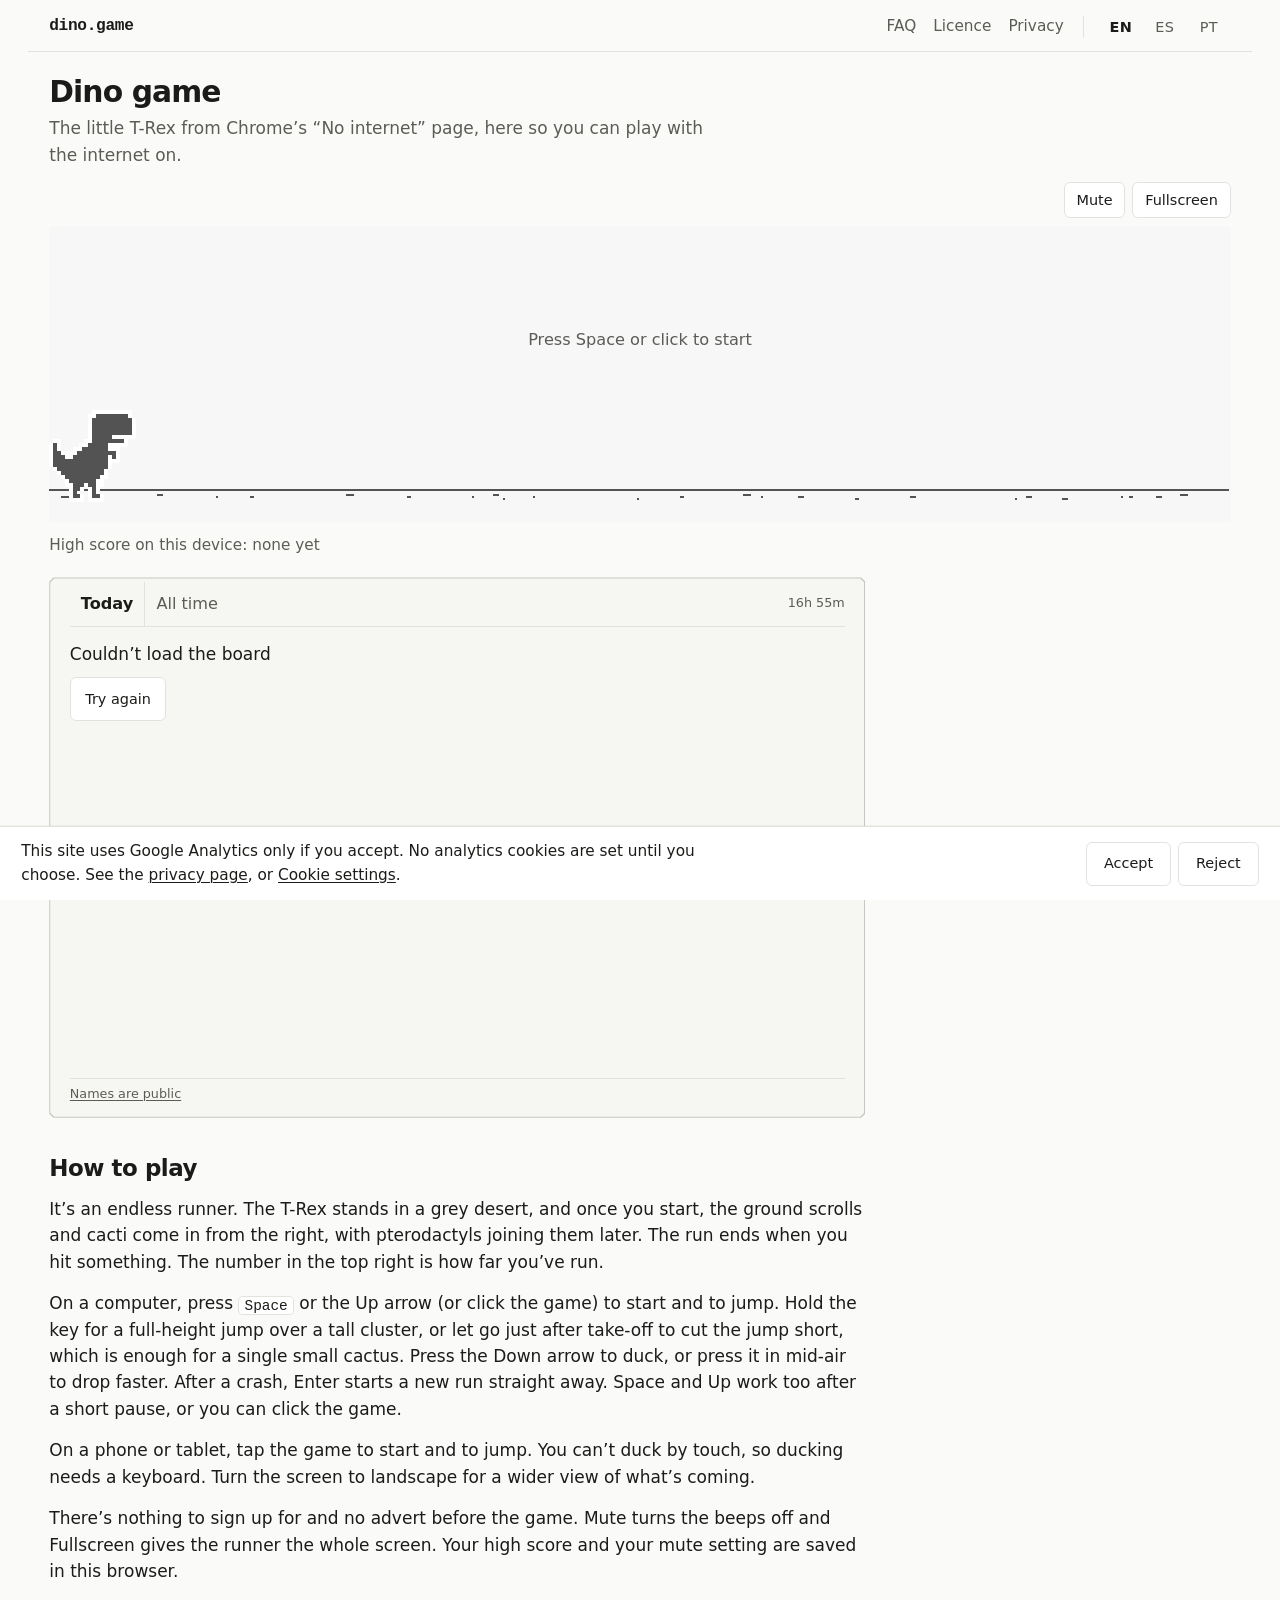
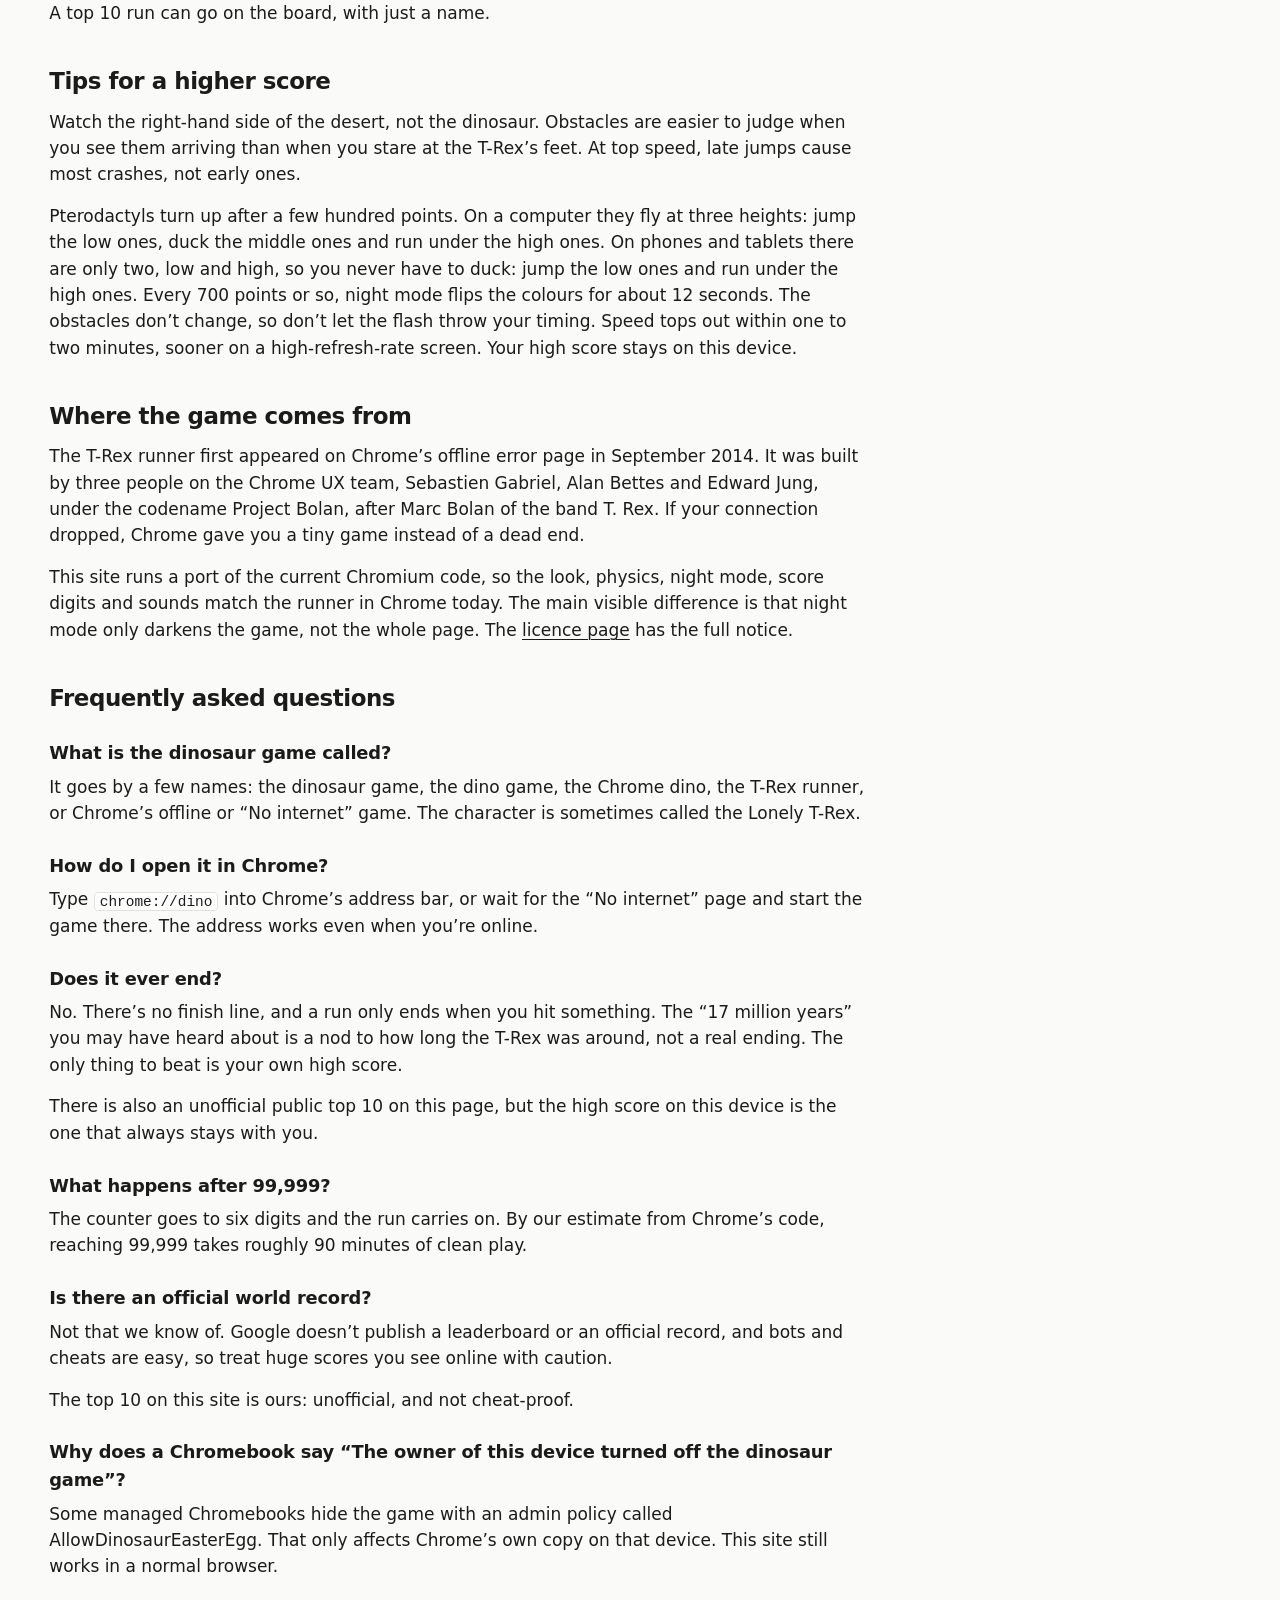
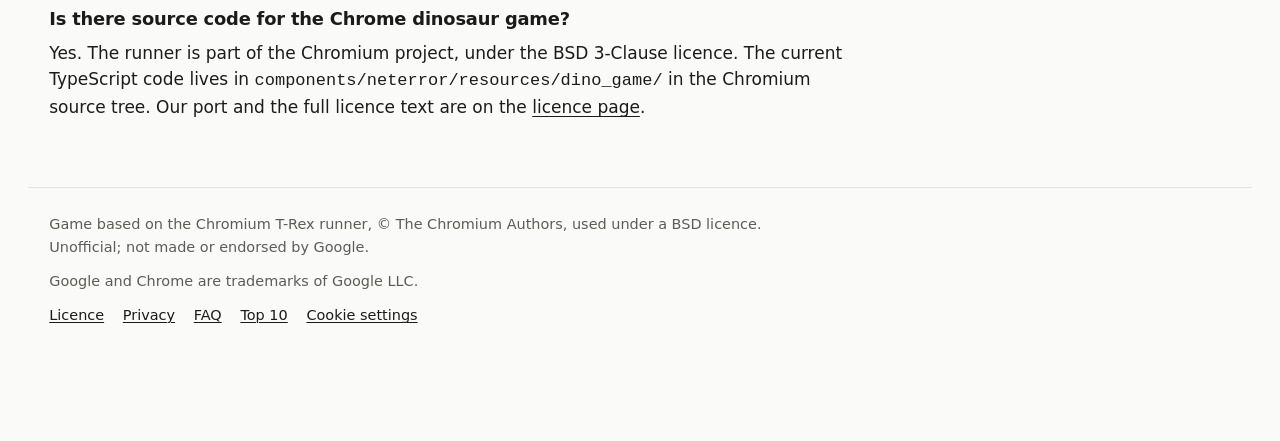
==== commit ddbd8f97: "leaderboard-preview: v2 board, v2.1 touch access, Legal rulings (from leaderboard 492da56)" ====
--- a/index.html
+++ b/index.html
@@ -201,17 +201,22 @@
     </div>
 
     <section class="board" id="top10" aria-labelledby="top10-title">
-      <div class="board-head">
-        <h2 id="top10-title">Top 10</h2>
-        <div class="board-switch" role="group" aria-label="Board period">
-          <button type="button" data-period="today" aria-pressed="true">Today</button>
-          <button type="button" data-period="all" aria-pressed="false">All time</button>
+      <h2 class="visually-hidden" id="top10-title">Top 10</h2>
+      <p class="visually-hidden" id="board-msg" role="status" aria-live="polite" aria-atomic="true"></p>
+      <div class="entry-anchor" id="board-entry-slot"></div>
+      <div class="pixel-frame board-panel">
+        <div class="pixel-inner">
+          <div class="board-head">
+            <div class="board-switch" role="group" aria-label="Board period">
+              <button type="button" data-period="today" aria-pressed="true">Today</button>
+              <button type="button" data-period="all" aria-pressed="false">All time</button>
+            </div>
+            <p class="board-count" id="board-meta"></p>
+          </div>
+          <div class="board-body" id="board-body" data-state="idle"></div>
+          <p class="board-foot"><a href="/privacy/#leaderboard">Names are public</a></p>
         </div>
       </div>
-      <p class="board-meta" id="board-meta"></p>
-      <div class="board-entry-slot" id="board-entry-slot"></div>
-      <p class="board-msg" id="board-msg" role="status" aria-live="polite"></p>
-      <div class="board-body" id="board-body" data-state="idle"></div>
     </section>
 
     <article class="article" id="article">
@@ -220,7 +225,7 @@
       <p>On a computer, press <kbd class="kbd">Space</kbd> or the Up arrow (or click the game) to start and to&nbsp;jump. Hold the key for a full-height jump over a tall cluster, or let go just after take-off to cut the jump short, which is enough for a single small cactus. Press the Down arrow to duck, or press it in mid-air to drop faster. After a crash, Enter starts a new run straight away. Space and Up work too after a short pause, or you can click the game.</p>
       <p>On a phone or tablet, tap the game to start and to&nbsp;jump. You can’t duck by touch, so ducking needs a keyboard. Turn the screen to landscape for a wider view of what’s coming.</p>
       <p>There’s nothing to sign up for and no advert before the game. Mute turns the beeps off and Fullscreen gives the runner the whole screen. Your high score and your mute setting are saved in this browser.</p>
-      <p class="board-only board-note">If a run makes the day’s top 10, you can put a name on the board. There is no account.</p>
+      <p class="board-only board-note">A top 10 run can go on the board, with just a name.</p>
 
       <h2>Tips for a higher score</h2>
       <p>Watch the right-hand side of the desert, not the dinosaur. Obstacles are easier to judge when you see them arriving than when you stare at the T-Rex’s feet. At top speed, late jumps cause most crashes, not early ones.</p>
--- a/css/site.css
+++ b/css/site.css
@@ -513,22 +513,25 @@
   font-size: 0.9rem;
 }
 
-/* Top 10 board (UI/UX spec 18 Nov 2026). The section only shows when the
-   build switched the leaderboard on (meta dino-leaderboard-api), so pages
-   without it look exactly as before. Its body reserves the full board's
-   height before anything loads, so filling it never shifts the page. */
-.board {
-  display: none;
-}
-
-html:has(meta[name="dino-leaderboard-api"]) .board {
-  display: block;
-}
-
+/* Top 10 board, UI/UX v2 (18 Nov 2026, William feedback) + v2.1 touch
+   access. Shows only when the build switched the leaderboard on (meta
+   dino-leaderboard-api), so pages without it look exactly as before.
+   Tweak points: the tokens just below, podium sizes in the media blocks at
+   the end, and --board-h (the reserved height, zero CLS). */
+:root {
+  --board-fill: #f6f6f3;
+  --entry-fill: #fff;
+  --frame: #c8c8c2;
+  --step: 4px;
+  --ink-game: #535353;
+}
+
+.board,
 .board-only {
   display: none;
 }
 
+html:has(meta[name="dino-leaderboard-api"]) .board,
 html:has(meta[name="dino-leaderboard-api"]) p.board-only {
   display: block;
 }
@@ -537,8 +540,14 @@
   display: list-item;
 }
 
-/* Sit the board close under the device score, then let How to play follow
-   at a normal section gap rather than the old 4.5rem hero-to-article jump. */
+html:has(meta[name="dino-leaderboard-api"]) .article {
+  padding-top: 2rem;
+}
+
+.article .board-note {
+  margin-top: 0.7rem;
+}
+
 .board .visually-hidden {
   position: absolute;
   width: 1px;
@@ -548,43 +557,67 @@
   white-space: nowrap;
 }
 
-.board-head,
-.board-meta,
-.board-body {
+.board {
   position: relative;
-}
-
-html:has(meta[name="dino-leaderboard-api"]) .board {
   max-width: var(--stage-max);
   margin: 0 auto;
-  padding: 1.35rem 1.25rem 0.15rem;
-}
-
+  padding: 1.15rem 1.25rem 0.15rem;
+}
+
+/* Stepped 1px frame: the outer clip is the outline, the 1px padding is the
+   ink, the inner fill is the tint. Corners cut at --step. No radius, no
+   shadow. */
+.pixel-frame,
+.pixel-inner {
+  clip-path: polygon(
+    var(--step) 0,
+    calc(100% - var(--step)) 0,
+    100% var(--step),
+    100% calc(100% - var(--step)),
+    calc(100% - var(--step)) 100%,
+    var(--step) 100%,
+    0 calc(100% - var(--step)),
+    0 var(--step)
+  );
+}
+
+.pixel-frame {
+  max-width: var(--max);
+  padding: 1px;
+  background: var(--frame);
+}
+
+.pixel-inner {
+  background: var(--board-fill);
+}
+
+.board-panel .pixel-inner {
+  padding: 0.15rem 0.85rem 0.7rem;
+}
+
+.entry-panel {
+  margin: 0 0 0.7rem;
+}
+
+.entry-panel .pixel-inner {
+  padding: 0.75rem 0.85rem 0.7rem;
+  background: var(--entry-fill);
+}
+
+/* Header: the period switch is the title; the countdown is small print. */
 .board-head {
   display: flex;
   flex-wrap: wrap;
-  align-items: baseline;
-  gap: 0.2rem 1rem;
-  max-width: var(--max);
-}
-
-.board h2 {
-  margin: 0;
-  font-size: 1.35rem;
-  font-weight: 650;
-  letter-spacing: -0.02em;
-  line-height: 1.3;
-}
-
-/* Typographic period switch, same idea as the EN ES PT row:
-   quiet type, a hairline between the two, current in weight not colour alone.
-   44px targets from the padded height, not from a pill. */
+  align-items: center;
+  gap: 0 0.75rem;
+  min-height: 44px;
+  border-bottom: 1px solid var(--line);
+}
+
 .board-switch {
   display: flex;
   flex-wrap: wrap;
   align-items: center;
-  margin-inline-start: auto;
-  max-width: 100%;
 }
 
 .board-switch button {
@@ -594,14 +627,14 @@
   align-items: center;
   justify-content: center;
   margin: 0;
-  padding: 0 0.7rem;
+  padding: 0 0.65rem;
   min-height: 44px;
   background: none;
   border: 0;
   border-radius: 0;
   color: var(--muted);
   font: inherit;
-  font-size: 0.9rem;
+  font-size: 0.95rem;
   line-height: 1;
   cursor: pointer;
   -webkit-tap-highlight-color: transparent;
@@ -613,11 +646,20 @@
 
 .board-switch button[aria-pressed="true"] {
   color: var(--text);
-  font-weight: 600;
+  font-weight: 650;
 }
 
 .board-switch button:hover {
   color: var(--text);
+}
+
+.board-count {
+  margin: 0 0 0 0.15rem;
+  margin-inline-start: auto;
+  color: var(--muted);
+  font-size: 0.75rem;
+  line-height: 1.3;
+  font-variant-numeric: tabular-nums;
 }
 
 .board-switch button:focus-visible,
@@ -625,31 +667,24 @@
 .entry-post:focus-visible,
 .entry-skip:focus-visible,
 .board-retry:focus-visible,
-.board-row:focus-visible,
-.place:focus-visible {
+.row-btn:focus-visible,
+.row-action:focus-visible,
+.confirm-btn:focus-visible,
+.board-foot a:focus-visible {
   outline: 2px solid #1b1b19;
   outline-offset: 2px;
 }
 
-.board-meta {
-  margin: 0.1rem 0 0;
-  max-width: var(--max);
-  color: var(--muted);
-  font-size: 0.85rem;
-  line-height: 1.4;
-}
-
-/* Qualifying name entry: in the page flow under the stage, never a modal
-   and never over the canvas, so Space/tap on the game still restarts. */
-.entry {
-  max-width: var(--max);
-  margin: 1rem 0 0.25rem;
-  padding: 0.85rem 0 0.15rem;
-  border-top: 1px solid var(--line);
-}
-
+/* Reserved: podium plus seven rows, so loading, empty, error and the
+   filled board take the same room and nothing below moves. */
+.board-body {
+  display: flow-root;
+  min-height: var(--board-h, 26rem);
+}
+
+/* ---- Name entry: white frame above the board, only after a qualifying run */
 .entry-title {
-  margin: 0 0 0.55rem;
+  margin: 0 0 0.5rem;
   font-size: 1.05rem;
   font-weight: 650;
   letter-spacing: -0.015em;
@@ -659,22 +694,27 @@
 .entry-row {
   display: flex;
   flex-wrap: wrap;
-  align-items: center;
-  gap: 0.45rem 0.55rem;
+  align-items: flex-start;
+  gap: 0.4rem 0.5rem;
+}
+
+/* The field and Legal's line under it ("Shown publicly...") move together. */
+.entry-field {
+  flex: 1 1 100%;
+  min-width: 0;
+  max-width: 100%;
 }
 
 .entry-actions {
   display: flex;
   flex-wrap: wrap;
   align-items: center;
-  gap: 0.25rem 0.35rem;
+  gap: 0.2rem 0.3rem;
 }
 
 .entry input {
-  flex: 1 1 100%;
   width: 100%;
   min-width: 0;
-  max-width: 100%;
   min-height: 44px;
   padding: 0.4rem 0.7rem;
   border: 1px solid var(--line);
@@ -685,16 +725,28 @@
   font-size: 1rem;
 }
 
-@media (min-width: 40rem) {
-  .entry input {
-    flex: 1 1 12rem;
-    width: auto;
-    max-width: 22rem;
-  }
-}
-
 .entry input:hover {
   border-color: #b9b9b2;
+}
+
+@media (min-width: 40rem) {
+  .entry-field {
+    flex: 1 1 12rem;
+    max-width: 22rem;
+  }
+}
+
+.entry-public,
+.entry-hint,
+.entry-error {
+  margin: 0.35rem 0 0;
+  color: var(--muted);
+  font-size: 0.8rem;
+  line-height: 1.35;
+}
+
+.entry-error {
+  color: var(--text);
 }
 
 .entry-post,
@@ -717,10 +769,13 @@
   border-color: #b9b9b2;
 }
 
-.entry-skip {
+.entry-skip,
+.row-action,
+.confirm-btn--quiet {
   appearance: none;
-  min-height: 44px;
-  padding: 0.45rem 0.55rem;
+  position: relative;
+  margin: 0;
+  padding: 0.45rem 0.5rem;
   border: 0;
   border-radius: 0;
   background: none;
@@ -733,35 +788,33 @@
   text-underline-offset: 0.15em;
 }
 
-.entry-skip:hover {
+.entry-skip {
+  min-height: 44px;
+}
+
+.entry-skip:hover,
+.row-action:hover,
+.confirm-btn--quiet:hover,
+.board-foot a:hover {
   color: var(--text);
 }
 
-.entry-hint,
-.entry-error {
-  margin: 0.45rem 0 0;
-  font-size: 0.85rem;
-  line-height: 1.4;
-  color: var(--muted);
-}
-
-.entry-error {
-  color: var(--text);
-}
-
-/* Podium: source order is 1, 2, 3. Visual order is 2, 1, 3. */
+.entry-anchor {
+  scroll-margin-bottom: var(--kb-pad, 0px);
+}
+
+/* ---- Podium: the hero. Source order 1, 2, 3; visual order 2, 1, 3. ---- */
 .podium-wrap {
   position: relative;
-  max-width: var(--max);
-  margin: 1rem 0 0.85rem;
+  margin: 0.85rem 0 0.35rem;
 }
 
 .podium,
 .podium-steps {
   display: grid;
-  grid-template-columns: minmax(0, 1fr) minmax(0, 1.18fr) minmax(0, 1fr);
+  grid-template-columns: minmax(0, 1fr) minmax(0, 1.22fr) minmax(0, 1fr);
   grid-template-areas: "p2 p1 p3";
-  column-gap: 0.4rem;
+  column-gap: 0.45rem;
   align-items: end;
 }
 
@@ -773,23 +826,22 @@
   list-style: none;
 }
 
-.place--1 { grid-area: p1; padding-bottom: 56px; }
-.place--2 { grid-area: p2; padding-bottom: 36px; }
-.place--3 { grid-area: p3; padding-bottom: 24px; }
-
 .place {
+  position: relative;
   display: flex;
   flex-direction: column;
-  align-items: center;
   min-width: 0;
-  text-align: center;
-}
+}
+
+.place--1 { grid-area: p1; padding-bottom: 80px; align-items: center; text-align: center; }
+.place--2 { grid-area: p2; padding-bottom: 50px; align-items: flex-start; text-align: left; }
+.place--3 { grid-area: p3; padding-bottom: 34px; align-items: flex-end; text-align: right; }
 
 .place-dino {
   display: block;
-  width: 32px;
-  height: 34px;
-  margin: 0.2rem 0 -2px;
+  width: 48px;
+  height: 51px;
+  margin: 0.25rem 0 -2px;
   object-fit: contain;
   object-position: bottom center;
   image-rendering: pixelated;
@@ -797,13 +849,19 @@
   z-index: 2;
 }
 
+.place--1 .row-btn {
+  display: flex;
+  flex-direction: column;
+  align-items: center;
+}
+
 .place-name {
   display: block;
   max-width: 100%;
-  padding: 0 0.2rem;
+  padding: 0 0.15rem;
   overflow: hidden;
-  font-size: 0.82rem;
-  line-height: 1.25;
+  font-size: 0.9rem;
+  line-height: 1.2;
   text-overflow: ellipsis;
   white-space: nowrap;
 }
@@ -811,23 +869,27 @@
 .place-score {
   display: block;
   margin: 0.08rem 0 0;
+  padding: 0 0.15rem;
   font-family: ui-monospace, SFMono-Regular, Menlo, Consolas, monospace;
-  font-size: 0.78rem;
-  letter-spacing: -0.02em;
-  line-height: 1.2;
-}
-
-.place-you {
-  display: block;
-  margin: 0.05rem 0 0;
-  color: var(--muted);
-  font-size: 0.72rem;
-  font-weight: 400;
-  line-height: 1.2;
-}
-
-.place--you .place-name {
-  font-weight: 600;
+  font-size: 1.15rem;
+  font-weight: 650;
+  letter-spacing: -0.03em;
+  line-height: 1.15;
+}
+
+.place--1 .place-name {
+  font-size: 1rem;
+  font-weight: 650;
+}
+
+.place--1 .place-score {
+  font-size: 1.55rem;
+  letter-spacing: -0.04em;
+}
+
+.place--you .place-name,
+.place--you .place-score {
+  font-weight: 650;
 }
 
 .podium-steps {
@@ -843,13 +905,11 @@
   background: var(--game-bg);
 }
 
-.step--1 { grid-area: p1; height: 56px; }
-.step--2 { grid-area: p2; height: 36px; }
-.step--3 { grid-area: p3; height: 24px; }
-
-/* Each place is a short stretch of the game's own horizon, at three
-   heights. No side bars and no medal colours: just the pixel ground
-   line and the dust under it. */
+.step--1 { grid-area: p1; height: 80px; }
+.step--2 { grid-area: p2; height: 50px; }
+.step--3 { grid-area: p3; height: 34px; }
+
+/* Each place is a stretch of the game's own horizon at three heights. */
 .step::before {
   content: "";
   position: absolute;
@@ -864,43 +924,47 @@
 .step-rank {
   position: absolute;
   right: 0;
-  bottom: 1px;
+  bottom: 4px;
   left: 0;
-  color: #535353;
+  color: var(--ink-game);
   font-family: ui-monospace, SFMono-Regular, Menlo, Consolas, monospace;
-  font-size: 0.68rem;
+  font-size: 0.7rem;
   letter-spacing: 0.02em;
   line-height: 1;
   text-align: center;
 }
 
-/* Places 4 to 10: a typeset list, not a table and not a stack of cards. */
+/* ---- Places 4 to 10: secondary, a typeset list in the same frame. ---- */
 .board-list {
-  max-width: var(--max);
-  margin: 0.55rem 0 0;
-  padding: 0;
+  margin: 0.2rem 0 0;
+  padding: 0.15rem 0 0;
   list-style: none;
+  border-top: 1px solid var(--line);
 }
 
 .board-row {
-  display: grid;
-  grid-template-columns: 1.85rem minmax(0, 1fr) auto;
-  column-gap: 0.75rem;
-  align-items: baseline;
-  padding: 0.42rem 0 0.4rem;
+  position: relative;
   border-bottom: 1px solid var(--line);
-  font-size: 0.95rem;
-  line-height: 1.35;
+  font-size: 0.88rem;
+  line-height: 1.3;
 }
 
 .board-row:last-child {
   border-bottom: 0;
+}
+
+.board-row .row-btn {
+  display: grid;
+  grid-template-columns: 1.7rem minmax(0, 1fr) auto;
+  column-gap: 0.6rem;
+  align-items: center;
+  padding: 0.28rem 0 0.26rem;
 }
 
 .board-rank {
   color: var(--muted);
   font-family: ui-monospace, SFMono-Regular, Menlo, Consolas, monospace;
-  font-size: 0.85rem;
+  font-size: 0.8rem;
   text-align: right;
 }
 
@@ -910,200 +974,81 @@
   white-space: nowrap;
 }
 
-.board-you-tag {
-  margin-left: 0.4rem;
-  color: var(--muted);
-  font-size: 0.8rem;
-  font-weight: 400;
-}
-
 .board-score {
   font-family: ui-monospace, SFMono-Regular, Menlo, Consolas, monospace;
-  font-size: 0.9rem;
+  font-size: 0.88rem;
   font-variant-numeric: tabular-nums;
   letter-spacing: -0.02em;
 }
 
+/* Your row: 2px ink bar and weight only; "you" is in the accessible name. */
+.board-row--you,
+.place--you {
+  box-shadow: inset 2px 0 0 var(--ink-game);
+}
+
 .board-row--you {
-  font-weight: 600;
-  box-shadow: inset 2px 0 0 #535353;
-  padding-left: 0.7rem;
-  margin-left: -0.7rem;
+  padding-left: 0.65rem;
+  margin-left: -0.65rem;
+  font-weight: 650;
 }
 
 .board-message {
-  max-width: var(--max);
-  margin: 1rem 0 0.25rem;
+  margin: 0.85rem 0 0.5rem;
 }
 
 .board-message p {
-  margin: 0 0 0.65rem;
+  margin: 0 0 0.55rem;
+  max-width: 24rem;
+  color: var(--text);
+}
+
+.board-foot {
+  margin: 0.55rem 0 0;
+  padding-top: 0.35rem;
+  border-top: 1px solid var(--line);
   color: var(--muted);
-  max-width: 28rem;
-}
-
-.board-message p:first-child {
-  color: var(--text);
-}
-
-/* Tighten the article so How to play follows the board, not a wide empty band. */
-html:has(meta[name="dino-leaderboard-api"]) .article {
-  padding-top: 2.15rem;
-}
-
-.article .board-note {
-  margin-top: 0.7rem;
-}
-
-/* iPhone keyboard: JS sets --kb-pad from visualViewport so the field
-   stays in view without covering the canvas with a fixed sheet. */
-.entry-anchor {
-  scroll-margin-bottom: var(--kb-pad, 0px);
-}
-
-@media (max-width: 24.99rem) {
-  .place-dino {
-    width: 28px;
-    height: 30px;
-  }
-
-  .place--1 { padding-bottom: 56px; }
-  .step--1 { height: 56px; }
-  .place--2 { padding-bottom: 36px; }
-  .step--2 { height: 36px; }
-  .place--3 { padding-bottom: 24px; }
-  .step--3 { height: 24px; }
-
-  .board-row {
-    column-gap: 0.55rem;
-    font-size: 0.9rem;
-  }
-}
-
-@media (min-width: 40rem) {
-  .place-dino {
-    width: 40px;
-    height: 43px;
-  }
-
-  .place--1 { padding-bottom: 64px; }
-  .step--1 { height: 64px; }
-  .place--2 { padding-bottom: 42px; }
-  .step--2 { height: 42px; }
-  .place--3 { padding-bottom: 28px; }
-  .step--3 { height: 28px; }
-}
-
-@media (prefers-reduced-motion: reduce) {
-  .entry,
-  .board-row,
-  .place {
-    transition: none;
-  }
-}
-
-
-.board-meta {
-  min-height: 1.4em;
-}
-
-.board-msg:empty {
-  display: none;
-}
-
-.board-msg:not(.visually-hidden) {
-  position: static;
-}
-
-.board-msg {
-  max-width: var(--max);
-  margin: 0.6rem 0 0;
-  font-size: 0.9rem;
-}
-
-/* Reserved: podium plus seven rows, so loading, empty and error states and
-   the filled board all take the same room. */
-.board-body {
-  display: flow-root; /* children's margins stay inside the reserved box */
-  min-height: var(--board-h, 25.5rem);
-}
-
-.entry-notice {
-  margin: 0 0 0.6rem;
+  font-size: 0.75rem;
+  line-height: 1.35;
+}
+
+.board-foot a {
   color: var(--muted);
-  font-size: 0.85rem;
-  line-height: 1.4;
-  max-width: 34rem;
-}
-
-.entry-notice a {
-  color: inherit;
-}
-
-.board-name {
-  display: flex;
-  align-items: baseline;
-  gap: 0.4rem;
-  min-width: 0;
-  overflow: visible;
-}
-
-.board-name-text {
-  min-width: 0;
-  overflow: hidden;
-  text-overflow: ellipsis;
-  white-space: nowrap;
-}
-
-.board-you-tag {
-  margin-left: 0;
-  flex: none;
-}
-
-/* Report and Remove: quiet text links. On mouse and keyboard, Report shows
-   on hover or focus; on touch it is always there with a 44px hit area. */
-.board-report,
-.board-remove,
-.board-confirm button {
+  text-underline-offset: 0.15em;
+}
+
+/* ---- v2.1: rows are disclosure buttons; one quiet link under the name ---- */
+.row-btn {
   appearance: none;
-  position: relative;
-  flex: none;
+  display: block;
+  width: 100%;
   margin: 0;
   padding: 0;
   border: 0;
+  border-radius: 0;
   background: none;
-  color: var(--muted);
+  color: inherit;
   font: inherit;
-  font-size: 0.78rem;
+  text-align: inherit;
+  cursor: pointer;
+  -webkit-tap-highlight-color: transparent;
+}
+
+.row-reveal {
+  display: none;
+}
+
+.row-action,
+.confirm-btn--quiet {
+  padding: 0.2rem 0.15rem;
+  font-size: 0.75rem;
   font-weight: 400;
-  line-height: 1.2;
-  text-decoration: underline;
-  text-underline-offset: 0.15em;
-  cursor: pointer;
   white-space: nowrap;
 }
 
-.board-report:hover,
-.board-remove:hover,
-.board-confirm button:hover {
-  color: var(--text);
-}
-
-.board-report:focus-visible,
-.board-remove:focus-visible,
-.board-confirm button:focus-visible {
-  outline: 2px solid #1b1b19;
-  outline-offset: 2px;
-}
-
-.board-report.is-done {
-  text-decoration: none;
-  cursor: default;
-}
-
-.board-report::before,
-.board-remove::before,
-.board-confirm button::before {
+/* 44px hit area without taking 44px of room. */
+.row-action::before,
+.confirm-btn--quiet::before {
   content: "";
   position: absolute;
   top: 50%;
@@ -1113,82 +1058,129 @@
   transform: translate(-50%, -50%);
 }
 
-.board-report {
-  opacity: 0;
-}
-
-.board-row:hover .board-report,
-.place:hover .board-report,
-.board-report:focus-visible,
-.board-report.is-done {
-  opacity: 1;
-}
-
-.place-score-line {
+.row-action.is-done {
+  text-decoration: none;
+  cursor: default;
+}
+
+.row-confirm {
+  display: inline-flex;
+  flex-wrap: wrap;
+  align-items: baseline;
+  gap: 0 0.5rem;
+  color: var(--text);
+  font-size: 0.75rem;
+  font-weight: 400;
+}
+
+/* Open (tap, click or Enter): the row grows by one line, link under the name. */
+.board-row.is-open .row-reveal,
+.place.is-open .row-reveal {
+  display: block;
+  padding: 0 0 0.3rem;
+  animation: row-reveal 120ms ease-out;
+}
+
+.board-row.is-open .row-reveal {
+  padding-left: calc(1.7rem + 0.6rem);
+}
+
+.place.is-open .row-reveal {
   position: relative;
-  display: flex;
-  flex-direction: column;
-  align-items: center;
-}
-
-.place-report {
-  margin-top: 0.1rem;
-}
-
+  z-index: 2;
+}
+
+@keyframes row-reveal {
+  from { opacity: 0; transform: translateY(-2px); }
+  to { opacity: 1; transform: none; }
+}
+
+/* Mouse shortcut: hover or row focus shows the same link, outside the row's
+   columns (so names still fit at 200% text). The click toggle stays the
+   source of truth. */
 @media (hover: hover) and (pointer: fine) {
-  .place-score-line {
-    display: inline-block;
-  }
-
-  .place-report {
+  .board-row:not(.is-open):hover .row-reveal,
+  .board-row:not(.is-open):focus-within .row-reveal {
+    display: block;
     position: absolute;
     top: 50%;
-    left: 100%;
-    margin: 0 0 0 0.45rem;
+    right: 0;
     transform: translateY(-50%);
-  }
-
-  .place-report::before {
-    transform: translate(-50%, -50%);
-  }
-}
-
-.board-confirm {
-  display: inline-flex;
-  flex-wrap: wrap;
-  gap: 0 0.55rem;
-  align-items: baseline;
-  font-size: 0.78rem;
-  font-weight: 400;
-}
-
-.board-row > .board-confirm {
-  grid-column: 2 / -1;
-  padding-top: 0.15rem;
-}
-
-.place > .board-confirm {
-  justify-content: center;
-  margin-top: 0.1rem;
-}
-
-.board-confirm-q {
-  color: var(--text);
-}
-
-.place-you .board-remove-wrap {
-  margin-left: 0.25rem;
-}
-
-@media (hover: none), (pointer: coarse) {
-  .board-report {
-    opacity: 1;
+    background: var(--board-fill);
+  }
+
+  .place:not(.is-open):hover .row-reveal,
+  .place:not(.is-open):focus-within .row-reveal {
+    display: block;
+    position: absolute;
+    right: 0;
+    bottom: 0.15rem;
+    z-index: 2;
+  }
+}
+
+/* Touch: full-width rows get a 44px target. */
+@media (pointer: coarse) {
+  /* 7 rows of 44px plus the podium: 523px at 390 (17px root). */
+  .board {
+    --board-h: 31rem;
+  }
+
+  .board-row .row-btn {
+    min-height: 44px;
+  }
+}
+
+/* Narrow phones (320 to 383px). 390px phones keep the base sizes (SPEC v2). */
+@media (max-width: 23.99rem) {
+  .place-dino {
+    width: 42px;
+    height: 45px;
+  }
+
+  .place--1 { padding-bottom: 70px; }
+  .step--1 { height: 70px; }
+  .place--2 { padding-bottom: 44px; }
+  .step--2 { height: 44px; }
+  .place--3 { padding-bottom: 30px; }
+  .step--3 { height: 30px; }
+
+  .place--1 .place-score { font-size: 1.35rem; }
+  .place-score { font-size: 1.05rem; }
+
+  .board-panel .pixel-inner,
+  .entry-panel .pixel-inner {
+    padding-left: 0.7rem;
+    padding-right: 0.7rem;
   }
 }
 
 @media (min-width: 40rem) {
-  .board-body {
-    min-height: var(--board-h, 27rem);
+  .place-dino {
+    width: 56px;
+    height: 60px;
+  }
+
+  .place--1 { padding-bottom: 92px; }
+  .step--1 { height: 92px; }
+  .place--2 { padding-bottom: 58px; }
+  .step--2 { height: 58px; }
+  .place--3 { padding-bottom: 38px; }
+  .step--3 { height: 38px; }
+
+  .board-panel .pixel-inner {
+    padding: 0.2rem 1.15rem 0.85rem;
+  }
+
+  .entry-panel .pixel-inner {
+    padding: 0.9rem 1.15rem 0.85rem;
+  }
+}
+
+@media (prefers-reduced-motion: reduce) {
+  .board-row.is-open .row-reveal,
+  .place.is-open .row-reveal {
+    animation: none;
   }
 }
 
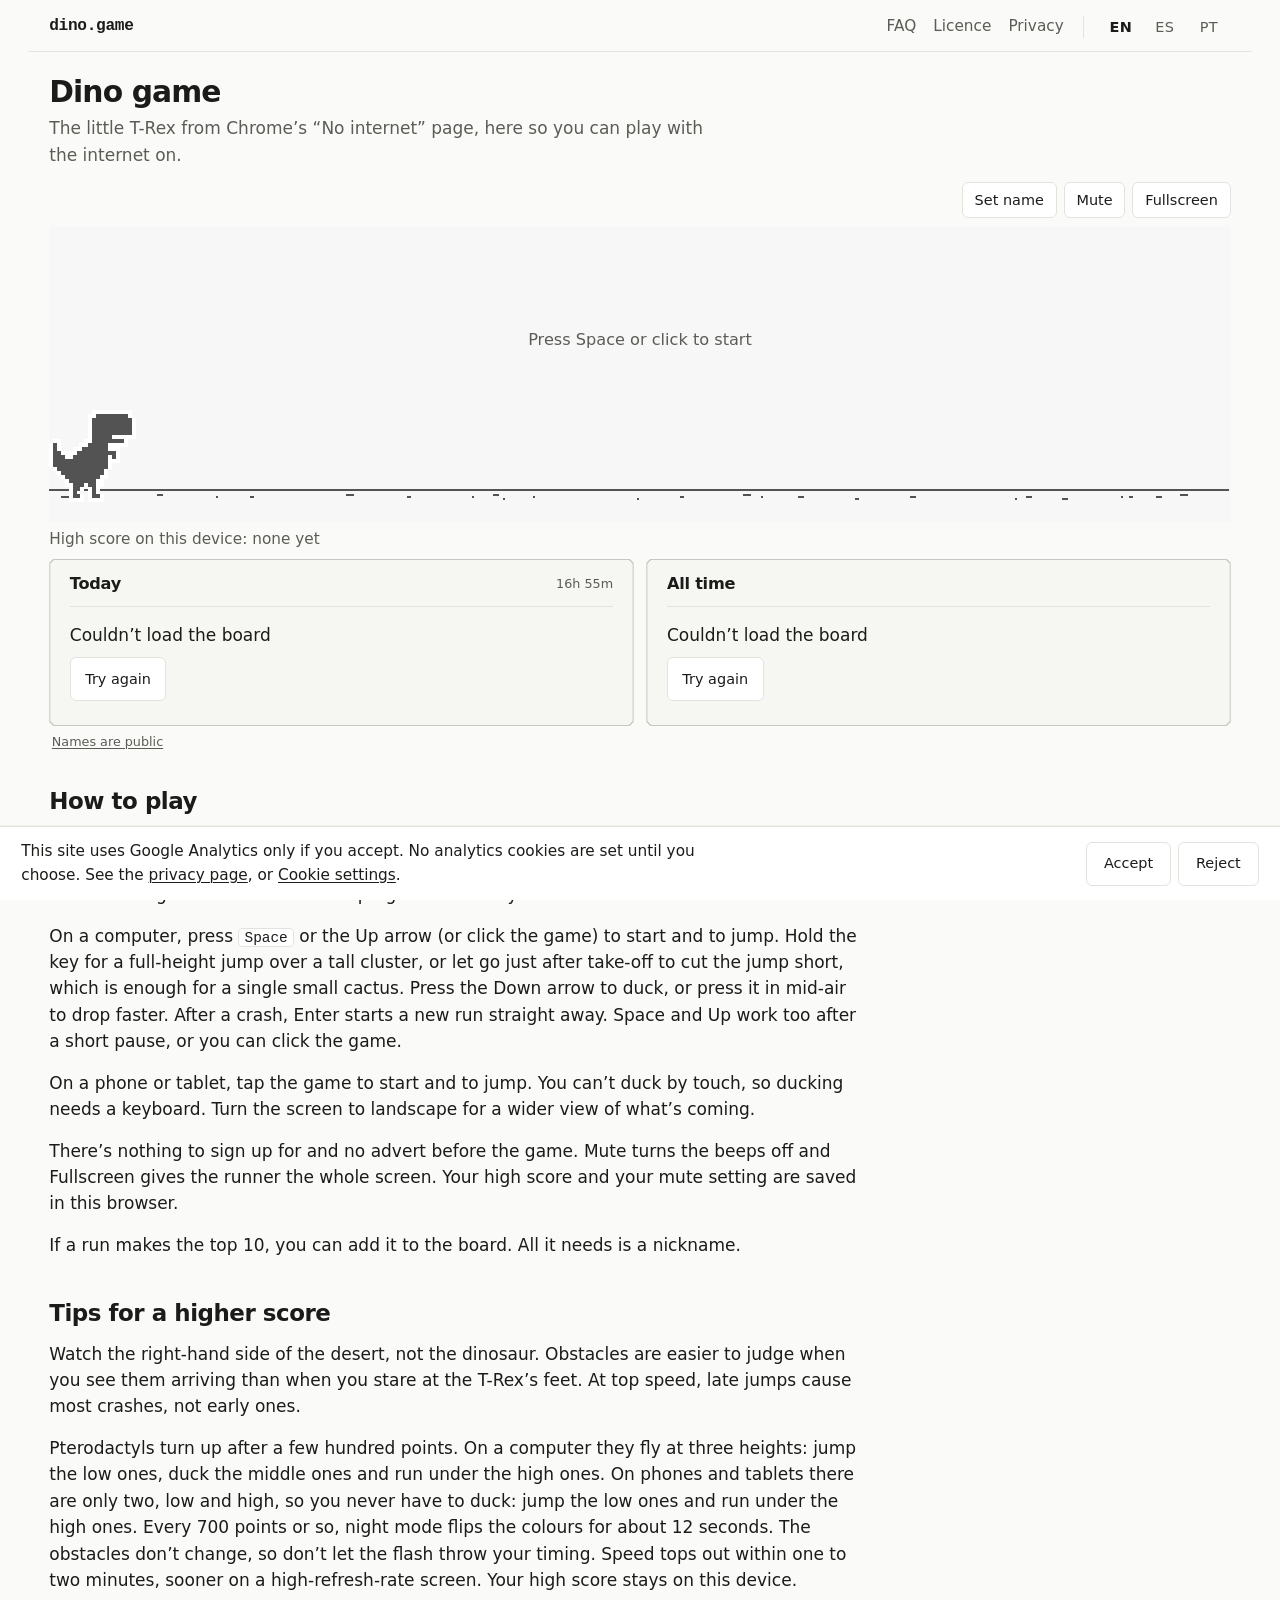
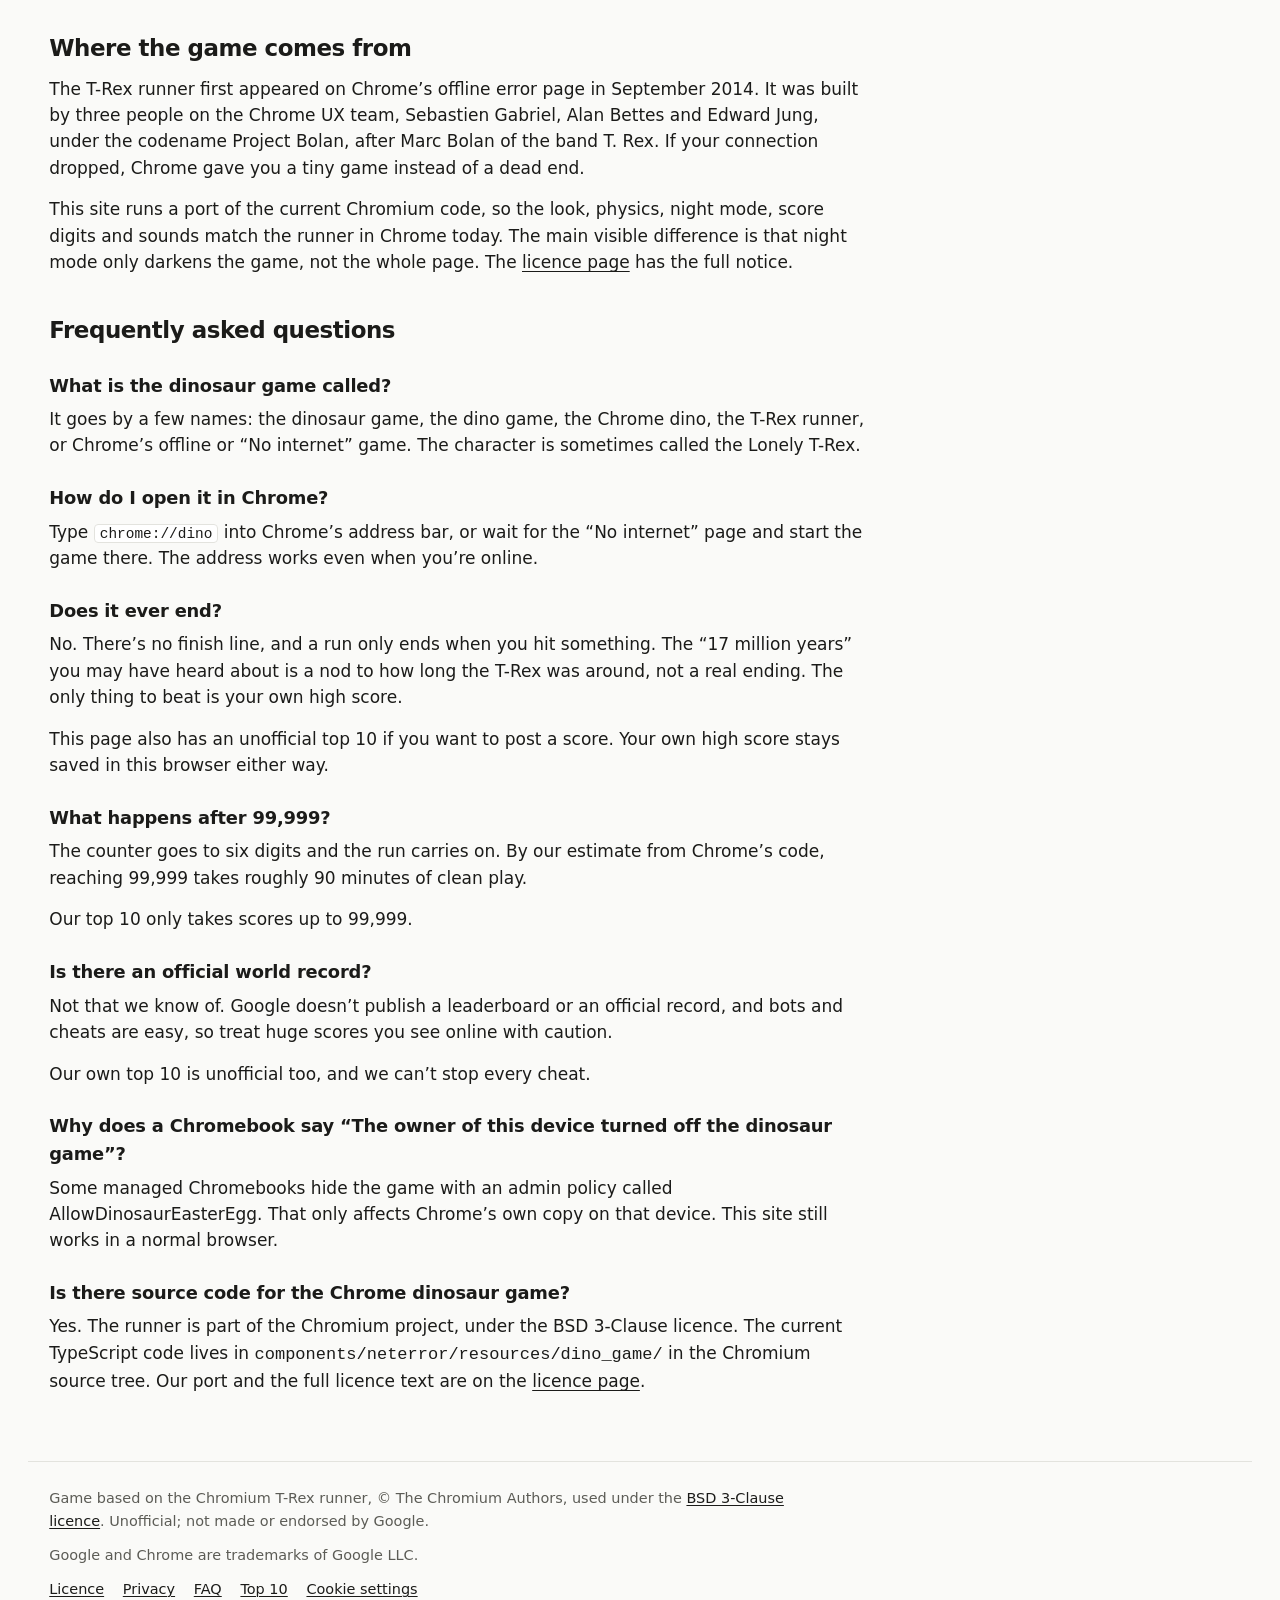
==== commit 6cd32a6a: "leaderboard-preview: v2.2 board, Tester round fixes, two-reporter hide (from leaderboard cb67f9a) AP" ====
--- a/index.html
+++ b/index.html
@@ -15,7 +15,7 @@
   <link rel="icon" type="image/png" href="/assets/favicon.png">
   <link rel="apple-touch-icon" href="/assets/apple-touch-icon.png">
   <link rel="manifest" href="/manifest.webmanifest">
-  <meta name="dino-leaderboard-api" content="https://dino-leaderboard-preview.william-hurrell.workers.dev">
+  <meta name="dino-leaderboard-api" content="https://dino-leaderboard-preview.dinogame.workers.dev">
   <meta name="theme-color" content="#fafaf8">
   <meta property="og:type" content="website">
   <meta property="og:locale" content="en_GB">
@@ -123,7 +123,7 @@
             "name": "What happens after 99,999?",
             "acceptedAnswer": {
               "@type": "Answer",
-              "text": "The counter goes to six digits and the run carries on. By our estimate from Chrome’s code, reaching 99,999 takes roughly 90 minutes of clean play."
+              "text": "The counter goes to six digits and the run carries on. By our estimate from Chrome’s code, reaching 99,999 takes roughly 90 minutes of clean play. Our top 10 only takes scores up to 99,999."
             }
           },
           {
@@ -179,6 +179,7 @@
       <p class="dek">The little T-Rex from Chrome’s “No internet” page, here so you can play with the internet on.</p>
       <div class="toolbar">
         <div class="toolbar-actions">
+          <button type="button" class="name-control board-only" id="name-control" aria-expanded="false" aria-controls="board-entry-slot" data-change="Your name" data-set="Set name"><span class="name-control-label">Set name</span></button><script>(function(){try{var n=localStorage.getItem('dino.game.leaderboardName'),b=document.getElementById('name-control');if(n&&b){b.firstChild.textContent=n;b.setAttribute('aria-label',b.getAttribute('data-change')+', '+n);}}catch(e){}})();</script>
           <button type="button" id="mute-button" aria-pressed="false">Mute</button>
           <button type="button" id="fullscreen-button" aria-pressed="false">Fullscreen</button>
         </div>
@@ -204,19 +205,30 @@
       <h2 class="visually-hidden" id="top10-title">Top 10</h2>
       <p class="visually-hidden" id="board-msg" role="status" aria-live="polite" aria-atomic="true"></p>
       <div class="entry-anchor" id="board-entry-slot"></div>
-      <div class="pixel-frame board-panel">
-        <div class="pixel-inner">
-          <div class="board-head">
-            <div class="board-switch" role="group" aria-label="Board period">
-              <button type="button" data-period="today" aria-pressed="true">Today</button>
-              <button type="button" data-period="all" aria-pressed="false">All time</button>
+      <div class="board-columns">
+        <div class="pixel-frame board-panel" data-col="today">
+          <div class="pixel-inner">
+            <div class="board-head">
+              <div class="board-switch" role="group" aria-label="Board period">
+                <button type="button" data-period="today" aria-pressed="true">Today</button>
+                <button type="button" data-period="all" aria-pressed="false">All time</button>
+              </div>
+              <h3 class="board-period-title">Today</h3>
+              <p class="board-count" id="board-meta"></p>
             </div>
-            <p class="board-count" id="board-meta"></p>
+            <div class="board-body" id="board-body" data-state="idle"></div>
           </div>
-          <div class="board-body" id="board-body" data-state="idle"></div>
-          <p class="board-foot"><a href="/privacy/#leaderboard">Names are public</a></p>
+        </div>
+        <div class="pixel-frame board-panel board-panel--all" data-col="all">
+          <div class="pixel-inner">
+            <div class="board-head">
+              <h3 class="board-period-title">All time</h3>
+            </div>
+            <div class="board-body" id="board-body-all" data-state="idle"></div>
+          </div>
         </div>
       </div>
+      <p class="board-foot"><a href="/privacy/#leaderboard">Names are public</a></p>
     </section>
 
     <article class="article" id="article">
@@ -225,7 +237,7 @@
       <p>On a computer, press <kbd class="kbd">Space</kbd> or the Up arrow (or click the game) to start and to&nbsp;jump. Hold the key for a full-height jump over a tall cluster, or let go just after take-off to cut the jump short, which is enough for a single small cactus. Press the Down arrow to duck, or press it in mid-air to drop faster. After a crash, Enter starts a new run straight away. Space and Up work too after a short pause, or you can click the game.</p>
       <p>On a phone or tablet, tap the game to start and to&nbsp;jump. You can’t duck by touch, so ducking needs a keyboard. Turn the screen to landscape for a wider view of what’s coming.</p>
       <p>There’s nothing to sign up for and no advert before the game. Mute turns the beeps off and Fullscreen gives the runner the whole screen. Your high score and your mute setting are saved in this browser.</p>
-      <p class="board-only board-note">A top 10 run can go on the board, with just a name.</p>
+      <p class="board-only board-note">If a run makes the top 10, you can add it to the board. All it needs is a nickname.</p>
 
       <h2>Tips for a higher score</h2>
       <p>Watch the right-hand side of the desert, not the dinosaur. Obstacles are easier to judge when you see them arriving than when you stare at the T-Rex’s feet. At top speed, late jumps cause most crashes, not early ones.</p>
@@ -243,12 +255,13 @@
       <p>Type <span class="kbd">chrome://dino</span> into Chrome’s address bar, or wait for the “No internet” page and start the game there. The address works even when you’re online.</p>
       <h3>Does it ever end?</h3>
       <p>No. There’s no finish line, and a run only ends when you hit something. The “17 million years” you may have heard about is a nod to how long the T-Rex was around, not a real ending. The only thing to beat is your own high score.</p>
-      <p class="board-only">There is also an unofficial public top 10 on this page, but the high score on this device is the one that always stays with you.</p>
+      <p class="board-only">This page also has an unofficial top 10 if you want to post a score. Your own high score stays saved in this browser either way.</p>
       <h3>What happens after 99,999?</h3>
       <p>The counter goes to six digits and the run carries on. By our estimate from Chrome’s code, reaching 99,999 takes roughly 90 minutes of clean play.</p>
+      <p class="board-only">Our top 10 only takes scores up to 99,999.</p>
       <h3>Is there an official world record?</h3>
       <p>Not that we know of. Google doesn’t publish a leaderboard or an official record, and bots and cheats are easy, so treat huge scores you see online with caution.</p>
-      <p class="board-only">The top 10 on this site is ours: unofficial, and not cheat-proof.</p>
+      <p class="board-only">Our own top 10 is unofficial too, and we can’t stop every cheat.</p>
       <h3>Why does a Chromebook say “The owner of this device turned off the dinosaur game”?</h3>
       <p>Some managed Chromebooks hide the game with an admin policy called AllowDinosaurEasterEgg. That only affects Chrome’s own copy on that device. This site still works in a normal browser.</p>
       <h3>Is there source code for the Chrome dinosaur game?</h3>
@@ -257,7 +270,7 @@
   </main>
 
   <footer class="site-footer">
-    <p>Game based on the Chromium T-Rex runner, © The Chromium Authors, used under a BSD licence. Unofficial; not made or endorsed by Google.</p>
+    <p>Game based on the Chromium T-Rex runner, © The Chromium Authors, used under the <a href="/license/">BSD 3-Clause licence</a>. Unofficial; not made or endorsed by Google.</p>
     <p>Google and Chrome are trademarks of Google LLC.</p>
     <ul class="footer-links">
       <li><a href="/license/">Licence</a></li>
--- a/css/site.css
+++ b/css/site.css
@@ -200,6 +200,8 @@
 
 .toolbar-actions {
   display: flex;
+  flex-wrap: wrap; /* v2.2: Set name + Mute + Fullscreen wrap at 320 ES/PT */
+  justify-content: flex-end;
   gap: 0.4rem;
   margin-inline-start: auto;
 }
@@ -509,11 +511,17 @@
 
 .score-line {
   margin: 0.7rem 0 0;
+}
+
+/* v2.2: tighter under the stage when the board is on, so the whole podium
+   is on the first 390x844 screen. */
+html:has(meta[name="dino-leaderboard-api"]) .hero .score-line {
+  margin-top: 0.35rem;
   color: var(--muted);
   font-size: 0.9rem;
 }
 
-/* Top 10 board, UI/UX v2 (18 Nov 2026, William feedback) + v2.1 touch
+/* Top 10 board, UI/UX v2 (18 Nov 2026, owner feedback) + v2.1 touch
    access. Shows only when the build switched the leaderboard on (meta
    dino-leaderboard-api), so pages without it look exactly as before.
    Tweak points: the tokens just below, podium sizes in the media blocks at
@@ -561,7 +569,7 @@
   position: relative;
   max-width: var(--stage-max);
   margin: 0 auto;
-  padding: 1.15rem 1.25rem 0.15rem;
+  padding: 0.4rem 1.25rem 0.15rem; /* v2.2: was 1.15rem on top */
 }
 
 /* Stepped 1px frame: the outer clip is the outline, the 1px padding is the
@@ -806,7 +814,12 @@
 /* ---- Podium: the hero. Source order 1, 2, 3; visual order 2, 1, 3. ---- */
 .podium-wrap {
   position: relative;
-  margin: 0.85rem 0 0.35rem;
+  margin: 0.45rem 0 0.35rem; /* v2.2: was 0.85rem on top */
+  /* Step heights (2nd / 1st / 3rd): 390 is the default; px bands below. */
+  --p1: 100px;
+  --p2: 46px;
+  --p3: 46px;
+  --score-gap: 5px; /* 2nd and 3rd sit this far above their step */
 }
 
 .podium,
@@ -833,15 +846,16 @@
   min-width: 0;
 }
 
-.place--1 { grid-area: p1; padding-bottom: 80px; align-items: center; text-align: center; }
-.place--2 { grid-area: p2; padding-bottom: 50px; align-items: flex-start; text-align: left; }
-.place--3 { grid-area: p3; padding-bottom: 34px; align-items: flex-end; text-align: right; }
+.place--1 { grid-area: p1; padding-bottom: var(--p1); align-items: center; text-align: center; }
+.place--2 { grid-area: p2; padding-bottom: calc(var(--p2) + var(--score-gap)); align-items: flex-start; text-align: left; }
+.place--3 { grid-area: p3; padding-bottom: calc(var(--p3) + var(--score-gap)); align-items: flex-end; text-align: right; }
 
 .place-dino {
   display: block;
   width: 48px;
   height: 51px;
   margin: 0.25rem 0 -2px;
+  /* 1st's padding equals its step, so the dino stands on the ground. */
   object-fit: contain;
   object-position: bottom center;
   image-rendering: pixelated;
@@ -860,7 +874,9 @@
   max-width: 100%;
   padding: 0 0.15rem;
   overflow: hidden;
-  font-size: 0.9rem;
+  color: var(--muted);
+  font-size: 0.8rem;
+  font-weight: 400;
   line-height: 1.2;
   text-overflow: ellipsis;
   white-space: nowrap;
@@ -871,24 +887,30 @@
   margin: 0.08rem 0 0;
   padding: 0 0.15rem;
   font-family: ui-monospace, SFMono-Regular, Menlo, Consolas, monospace;
+  color: var(--muted);
+  font-size: 1rem;
+  font-weight: 400;
+  letter-spacing: -0.03em;
+  line-height: 1.15;
+  white-space: nowrap; /* a score never wraps mid-number */
+}
+
+.place--1 .place-name {
+  color: var(--text);
   font-size: 1.15rem;
   font-weight: 650;
-  letter-spacing: -0.03em;
-  line-height: 1.15;
-}
-
-.place--1 .place-name {
-  font-size: 1rem;
+}
+
+.place--1 .place-score {
+  color: var(--text);
+  font-size: 1.85rem;
   font-weight: 650;
-}
-
-.place--1 .place-score {
-  font-size: 1.55rem;
   letter-spacing: -0.04em;
 }
 
 .place--you .place-name,
 .place--you .place-score {
+  color: var(--text);
   font-weight: 650;
 }
 
@@ -905,9 +927,9 @@
   background: var(--game-bg);
 }
 
-.step--1 { grid-area: p1; height: 80px; }
-.step--2 { grid-area: p2; height: 50px; }
-.step--3 { grid-area: p3; height: 34px; }
+.step--1 { grid-area: p1; height: var(--p1); background: #efefe9; }
+.step--2 { grid-area: p2; height: var(--p2); }
+.step--3 { grid-area: p3; height: var(--p3); }
 
 /* Each place is a stretch of the game's own horizon at three heights. */
 .step::before {
@@ -955,7 +977,7 @@
 
 .board-row .row-btn {
   display: grid;
-  grid-template-columns: 1.7rem minmax(0, 1fr) auto;
+  grid-template-columns: 1.7rem minmax(4.5rem, 1fr) max-content;
   column-gap: 0.6rem;
   align-items: center;
   padding: 0.28rem 0 0.26rem;
@@ -1004,9 +1026,9 @@
 }
 
 .board-foot {
-  margin: 0.55rem 0 0;
-  padding-top: 0.35rem;
-  border-top: 1px solid var(--line);
+  max-width: var(--max);
+  margin: 0.4rem 0 0;
+  padding: 0 0.15rem;
   color: var(--muted);
   font-size: 0.75rem;
   line-height: 1.35;
@@ -1073,6 +1095,41 @@
   font-weight: 400;
 }
 
+/* Report and Remove confirms (Tester B2, B12): the two answers sit apart so
+   their hit areas never overlap. */
+.row-confirm-actions {
+  display: inline-flex;
+  align-items: baseline;
+  gap: 0 1.1rem;
+}
+
+.row-confirm-actions .confirm-btn--quiet::before {
+  width: calc(100% + 1rem);
+  min-width: 0;
+}
+
+/* Touch: real 44px targets, no overlay, at least 12px apart. */
+@media (pointer: coarse) {
+  .row-confirm {
+    align-items: center;
+  }
+
+  .row-confirm-actions {
+    align-items: center;
+    gap: 0 0.75rem;
+  }
+
+  .row-confirm-actions .confirm-btn--quiet {
+    min-width: 44px;
+    min-height: 44px;
+    padding: 0 0.6rem;
+  }
+
+  .row-confirm-actions .confirm-btn--quiet::before {
+    content: none;
+  }
+}
+
 /* Open (tap, click or Enter): the row grows by one line, link under the name. */
 .board-row.is-open .row-reveal,
 .place.is-open .row-reveal {
@@ -1099,31 +1156,36 @@
    columns (so names still fit at 200% text). The click toggle stays the
    source of truth. */
 @media (hover: hover) and (pointer: fine) {
+  /* 4 to 10: just left of the score, never over it (UI/UX 13:32). */
   .board-row:not(.is-open):hover .row-reveal,
   .board-row:not(.is-open):focus-within .row-reveal {
     display: block;
     position: absolute;
     top: 50%;
-    right: 0;
+    right: 4.6rem;
     transform: translateY(-50%);
     background: var(--board-fill);
   }
 
+  /* Podium: under the name and score, as in the open state, not on the step. */
   .place:not(.is-open):hover .row-reveal,
   .place:not(.is-open):focus-within .row-reveal {
     display: block;
-    position: absolute;
-    right: 0;
-    bottom: 0.15rem;
-    z-index: 2;
-  }
+    position: static;
+    padding: 0.1rem 0 0;
+  }
+}
+
+/* Reserved board height in px (UI/UX 13:32), so large text never leaves a
+   huge hole. Measured with a full board (podium plus 7 rows) per band. */
+.board {
+  --board-h: 480px;
 }
 
 /* Touch: full-width rows get a 44px target. */
 @media (pointer: coarse) {
-  /* 7 rows of 44px plus the podium: 523px at 390 (17px root). */
   .board {
-    --board-h: 31rem;
+    --board-h: 552px;
   }
 
   .board-row .row-btn {
@@ -1131,22 +1193,22 @@
   }
 }
 
-/* Narrow phones (320 to 383px). 390px phones keep the base sizes (SPEC v2). */
-@media (max-width: 23.99rem) {
-  .place-dino {
-    width: 42px;
-    height: 45px;
-  }
-
-  .place--1 { padding-bottom: 70px; }
-  .step--1 { height: 70px; }
-  .place--2 { padding-bottom: 44px; }
-  .step--2 { height: 44px; }
-  .place--3 { padding-bottom: 30px; }
-  .step--3 { height: 30px; }
-
-  .place--1 .place-score { font-size: 1.35rem; }
-  .place-score { font-size: 1.05rem; }
+/* Empty, error and offline need no podium-sized hole (UI/UX 13:32). */
+.board-body[data-state="empty"],
+.board-body[data-state="error"],
+.board-body[data-state="offline"] {
+  min-height: 0;
+}
+
+/* ---- v2.2 podium bands, in px so 390 is 390 (SPEC v2.2 table) ---- */
+@media (max-width: 359px) {
+  /* 320 */
+  .podium-wrap { --p1: 76px; --p2: 40px; --p3: 40px; }
+  .place-dino { width: 40px; height: 43px; }
+  .place--1 .place-name { font-size: 1.05rem; }
+  .place--1 .place-score { font-size: 1.7rem; }
+  .place-name { font-size: 0.75rem; }
+  .place-score { font-size: 0.95rem; }
 
   .board-panel .pixel-inner,
   .entry-panel .pixel-inner {
@@ -1155,18 +1217,25 @@
   }
 }
 
-@media (min-width: 40rem) {
-  .place-dino {
-    width: 56px;
-    height: 60px;
-  }
-
-  .place--1 { padding-bottom: 92px; }
-  .step--1 { height: 92px; }
-  .place--2 { padding-bottom: 58px; }
-  .step--2 { height: 58px; }
-  .place--3 { padding-bottom: 38px; }
-  .step--3 { height: 38px; }
+@media (min-width: 360px) and (max-width: 389px) {
+  /* 360 */
+  .podium-wrap { --p1: 88px; --p2: 44px; --p3: 44px; }
+  .place-dino { width: 44px; height: 47px; }
+  .place--1 .place-name { font-size: 1.1rem; }
+  .place--1 .place-score { font-size: 1.8rem; }
+  .place-name { font-size: 0.78rem; }
+  .place-score { font-size: 0.95rem; }
+}
+
+/* 390 is the default above: 46 / 100 / 46, 1st 1.15rem / 1.85rem. */
+
+@media (min-width: 48rem) {
+  .podium-wrap { --p1: 120px; --p2: 52px; --p3: 52px; }
+  .place-dino { width: 56px; height: 60px; }
+  .place--1 .place-name { font-size: 1.2rem; }
+  .place--1 .place-score { font-size: 2.05rem; }
+  .place-name { font-size: 0.82rem; }
+  .place-score { font-size: 1rem; }
 
   .board-panel .pixel-inner {
     padding: 0.2rem 1.15rem 0.85rem;
@@ -1175,6 +1244,92 @@
   .entry-panel .pixel-inner {
     padding: 0.9rem 1.15rem 0.85rem;
   }
+}
+
+/* ---- v2.2 desktop: Today and All time side by side, from 48rem, never at
+   large text (html.lb-text-large, set by the game script). ---- */
+.board-columns {
+  max-width: var(--max);
+}
+
+.board-panel--all,
+.board-period-title {
+  display: none;
+}
+
+.board-period-title {
+  margin: 0;
+  font-size: 0.95rem;
+  font-weight: 650;
+  letter-spacing: -0.015em;
+  line-height: 1;
+}
+
+@media (min-width: 48rem) {
+  html:not(.lb-text-large) .board-columns {
+    display: grid;
+    grid-template-columns: minmax(0, 1fr) minmax(0, 1fr);
+    gap: 0.75rem;
+    align-items: start;
+    max-width: none;
+  }
+
+  html:not(.lb-text-large) .board-columns .pixel-frame {
+    max-width: none;
+  }
+
+  html:not(.lb-text-large) .board-panel--all,
+  html:not(.lb-text-large) .board-period-title {
+    display: block;
+  }
+
+  html:not(.lb-text-large) .board-switch {
+    display: none;
+  }
+
+  html:not(.lb-text-large) .board-foot {
+    max-width: none;
+  }
+}
+
+/* ---- Large text (200%): podium scales down so names and scores fit ---- */
+html.lb-text-large .board { --board-h: 640px; }
+html.lb-text-large .podium-wrap { --p1: 72px; --p2: 52px; --p3: 52px; }
+html.lb-text-large .place--1 .place-name { font-size: 0.8rem; }
+html.lb-text-large .place--1 .place-score { font-size: min(1.25rem, 7vw); }
+html.lb-text-large .place-name { font-size: 0.75rem; }
+/* Scores never wrap, so on a phone they are capped by the viewport too:
+   a five-digit score at 200% text otherwise runs into its neighbour. */
+html.lb-text-large .place-score { font-size: min(0.9rem, 5vw); }
+html.lb-text-large .step-rank { font-size: 0.55rem; }
+html.lb-text-large .place-dino { width: 36px; height: 38px; }
+/* The list's name column gives way first at 200% text, so the score never
+   pushes the row sideways; names ellipsise, the full name is in the label. */
+html.lb-text-large .board-row .row-btn { grid-template-columns: 1.7rem minmax(0, 1fr) max-content; }
+/* At 320 with 200% text there is no room for name and score side by side:
+   the score drops under the name so the name keeps the full width. */
+@media (max-width: 359px) {
+  html.lb-text-large .board-row .row-btn { grid-template-columns: 1.7rem minmax(0, 1fr); row-gap: 0; }
+  html.lb-text-large .board-row .board-score { grid-column: 2; }
+}
+
+/* ---- v2.2 toolbar name control: quiet, before Mute ---- */
+.name-control-label {
+  display: inline-block;
+  max-width: 9em;
+  overflow: hidden;
+  text-overflow: ellipsis;
+  white-space: nowrap;
+  vertical-align: bottom;
+}
+
+.name-control[aria-expanded="true"] {
+  border-color: var(--text);
+}
+
+html:has(meta[name="dino-leaderboard-api"]) .toolbar .name-control.board-only {
+  display: inline-flex;
+  align-items: center;
 }
 
 @media (prefers-reduced-motion: reduce) {
@@ -1404,7 +1559,8 @@
 @media (max-width: 360px) {
   /* ES/PT: keep the high-score line on one line and the three site links
      on one row at 320px. */
-  :root:not(:lang(en)) .score-line {
+  :root:not(:lang(en)) .score-line,
+  html:not(:lang(en)):has(meta[name="dino-leaderboard-api"]) .hero .score-line {
     font-size: 0.78rem;
   }
 
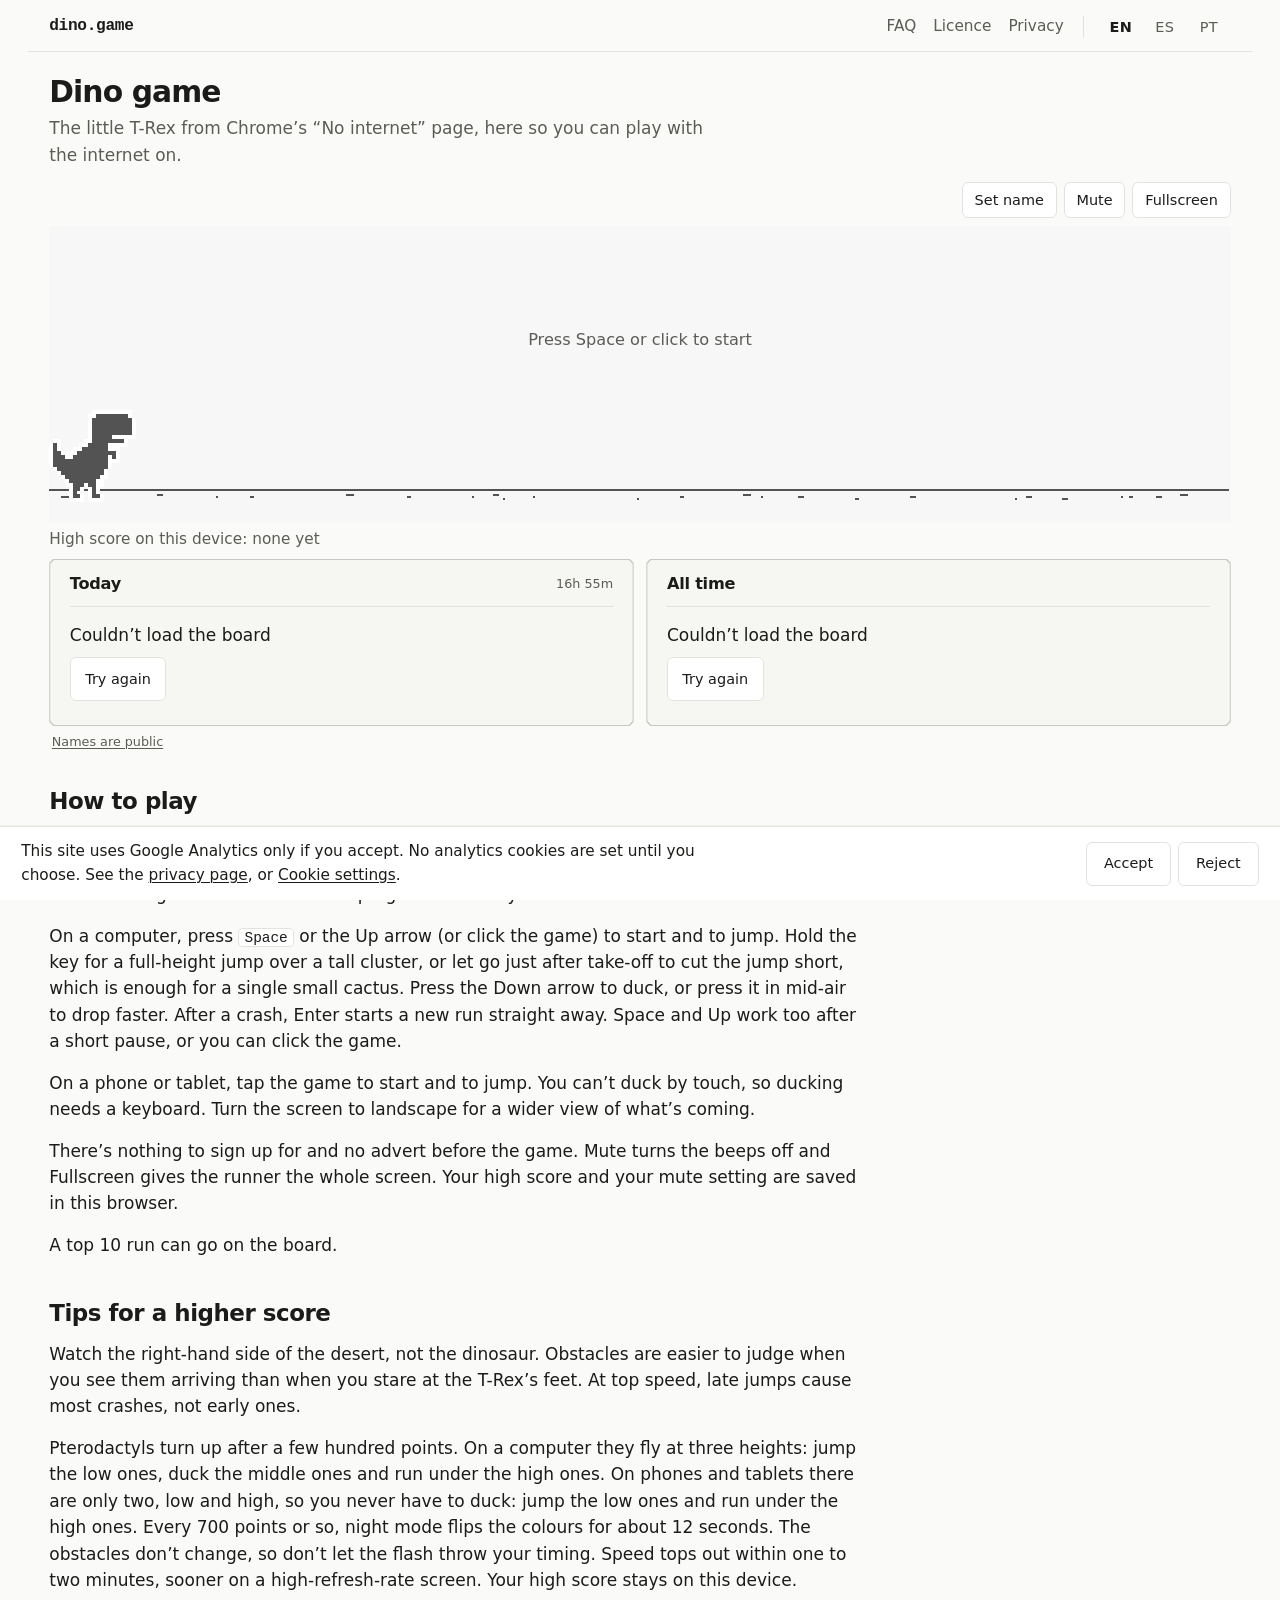
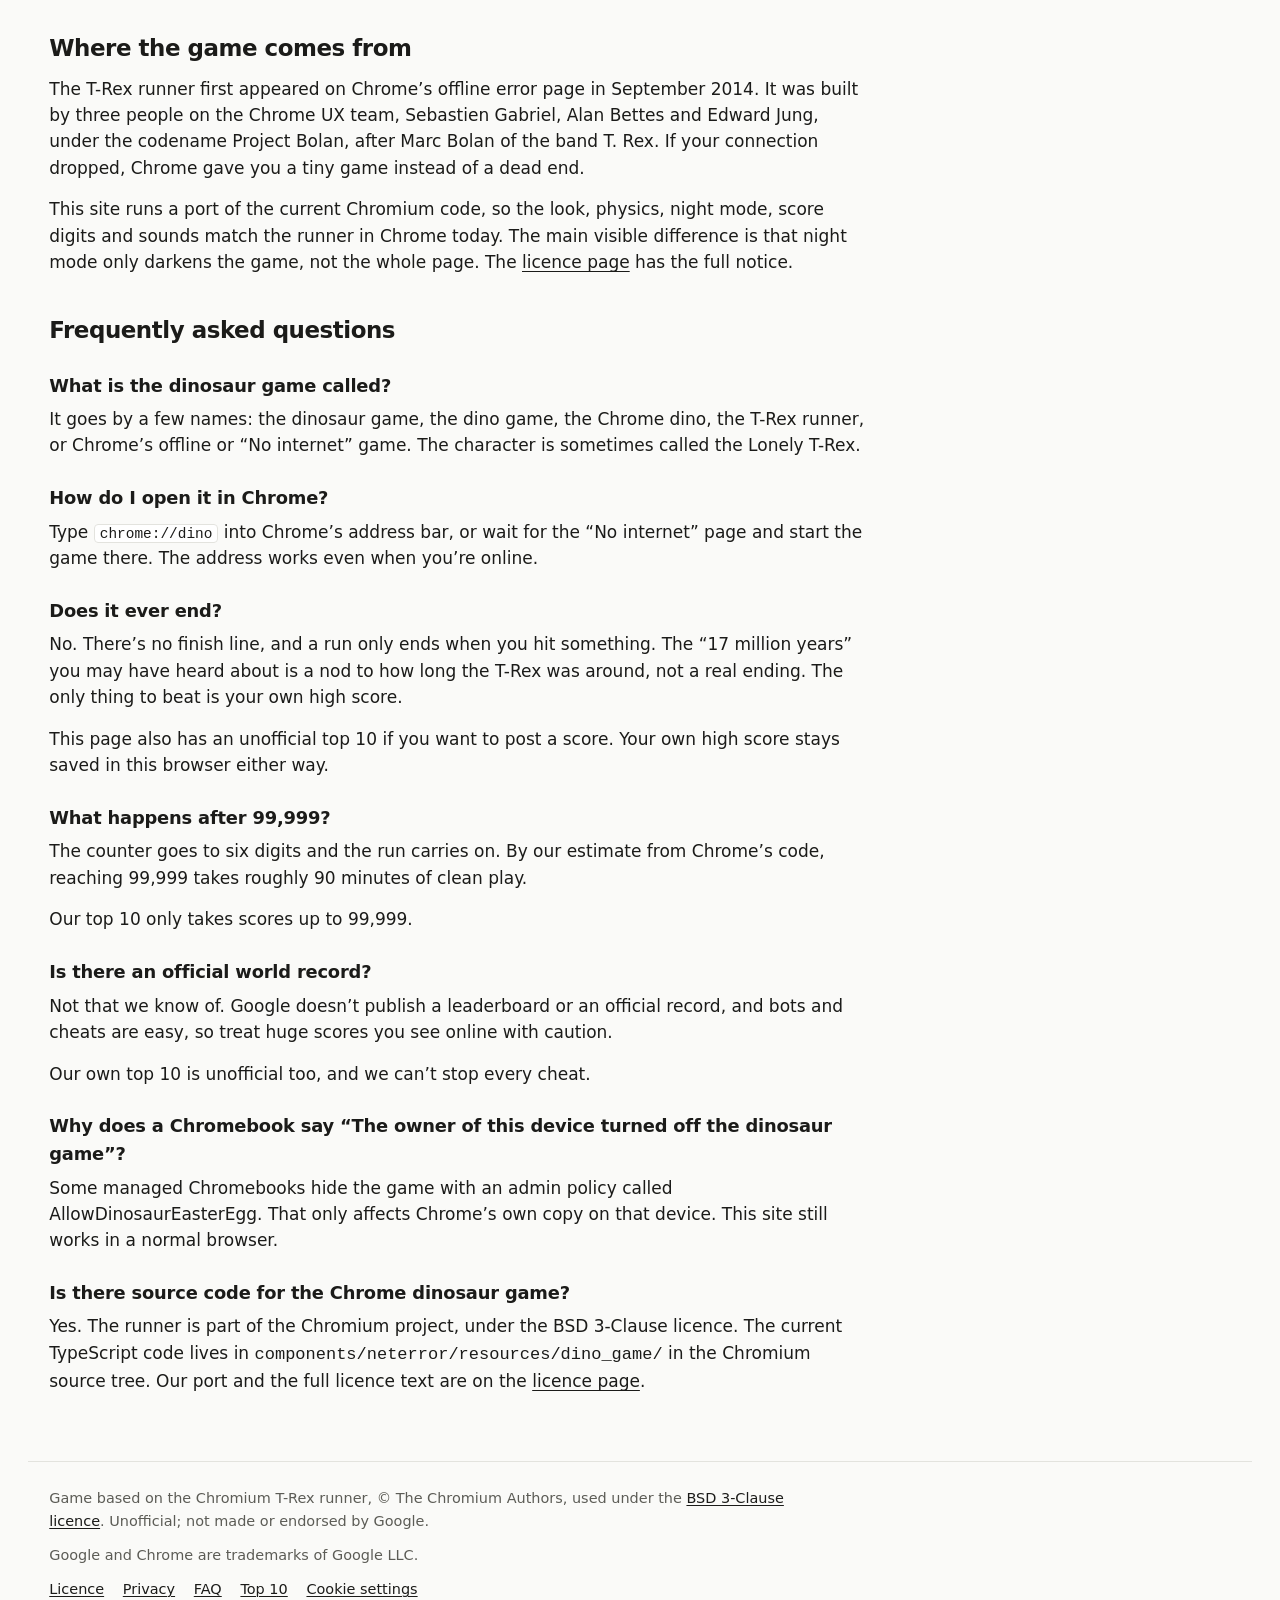
==== commit c09beb12: "Preview: leaderboard v2.2 review round (site 359241f, API 5bddf18)" ====
--- a/index.html
+++ b/index.html
@@ -237,7 +237,7 @@
       <p>On a computer, press <kbd class="kbd">Space</kbd> or the Up arrow (or click the game) to start and to&nbsp;jump. Hold the key for a full-height jump over a tall cluster, or let go just after take-off to cut the jump short, which is enough for a single small cactus. Press the Down arrow to duck, or press it in mid-air to drop faster. After a crash, Enter starts a new run straight away. Space and Up work too after a short pause, or you can click the game.</p>
       <p>On a phone or tablet, tap the game to start and to&nbsp;jump. You can’t duck by touch, so ducking needs a keyboard. Turn the screen to landscape for a wider view of what’s coming.</p>
       <p>There’s nothing to sign up for and no advert before the game. Mute turns the beeps off and Fullscreen gives the runner the whole screen. Your high score and your mute setting are saved in this browser.</p>
-      <p class="board-only board-note">If a run makes the top 10, you can add it to the board. All it needs is a nickname.</p>
+      <p class="board-only board-note">A top 10 run can go on the board.</p>
 
       <h2>Tips for a higher score</h2>
       <p>Watch the right-hand side of the desert, not the dinosaur. Obstacles are easier to judge when you see them arriving than when you stare at the T-Rex’s feet. At top speed, late jumps cause most crashes, not early ones.</p>
--- a/css/site.css
+++ b/css/site.css
@@ -278,7 +278,10 @@
   min-height: 36px;
 }
 
-.toolbar button:hover,
+.toolbar button:hover {
+  border-color: #b9b9b2;
+}
+
 .toolbar button:focus-visible {
   border-color: #b9b9b2;
   outline: 2px solid #1b1b19;
@@ -1068,6 +1071,13 @@
   white-space: nowrap;
 }
 
+/* Tester info: the confirm's own buttons are at least 24px tall with real
+   padding on a mouse too (touch gets 44px below). */
+.row-confirm .confirm-btn--quiet {
+  min-height: 24px;
+  padding: 0.25rem 0.5rem;
+}
+
 /* 44px hit area without taking 44px of room. */
 .row-action::before,
 .confirm-btn--quiet::before {
@@ -1303,14 +1313,93 @@
 html.lb-text-large .place-score { font-size: min(0.9rem, 5vw); }
 html.lb-text-large .step-rank { font-size: 0.55rem; }
 html.lb-text-large .place-dino { width: 36px; height: 38px; }
-/* The list's name column gives way first at 200% text, so the score never
-   pushes the row sideways; names ellipsise, the full name is in the label. */
-html.lb-text-large .board-row .row-btn { grid-template-columns: 1.7rem minmax(0, 1fr) max-content; }
-/* At 320 with 200% text there is no room for name and score side by side:
-   the score drops under the name so the name keeps the full width. */
-@media (max-width: 359px) {
-  html.lb-text-large .board-row .row-btn { grid-template-columns: 1.7rem minmax(0, 1fr); row-gap: 0; }
-  html.lb-text-large .board-row .board-score { grid-column: 2; }
+/* UI/UX 6cd32a6 must-fix: at 200% text names wrap to two lines instead of
+   collapsing to "Wo...", the board's side padding is capped in px so the
+   doubled rem padding doesn't starve the columns, and list scores sit under
+   the name at every width. Full names stay in each row's aria-label. */
+html.lb-text-large .board {
+  padding-left: 12px;
+  padding-right: 12px;
+}
+
+html.lb-text-large .place-name,
+html.lb-text-large .board-name {
+  white-space: normal;
+  overflow: hidden;
+  display: -webkit-box;
+  -webkit-box-orient: vertical;
+  -webkit-line-clamp: 2;
+  line-clamp: 2;
+  overflow-wrap: anywhere;
+  word-break: break-word;
+  line-height: 1.15;
+  max-width: 100%;
+  padding-left: 0;
+  padding-right: 0;
+}
+
+html.lb-text-large .place-score {
+  white-space: nowrap;
+  max-width: 100%;
+}
+
+html.lb-text-large .board-row .row-btn {
+  grid-template-columns: 1.7rem minmax(0, 1fr);
+}
+
+html.lb-text-large .board-row .board-score {
+  grid-column: 2;
+  justify-self: start;
+}
+
+/* Below 48rem: stacked hero. 1st full width on top, 2nd and 3rd side by
+   side underneath, both left-aligned. From 48rem the 2-1-3 podium stays. */
+@media (max-width: 47.99rem) {
+  html.lb-text-large .podium,
+  html.lb-text-large .podium-steps {
+    grid-template-columns: 1fr 1fr;
+    grid-template-areas:
+      "p1 p1"
+      "p2 p3";
+    align-items: end;
+    column-gap: 0.45rem;
+  }
+  html.lb-text-large .podium-wrap {
+    --p1: 64px;
+    --p2: 48px;
+    --p3: 48px;
+  }
+  html.lb-text-large .place--1 {
+    text-align: center;
+    align-items: center;
+  }
+  html.lb-text-large .place--2,
+  html.lb-text-large .place--3 {
+    text-align: left;
+    align-items: flex-start;
+  }
+  html.lb-text-large .place--1 .place-name { font-size: 0.8rem; }
+  html.lb-text-large .place-name { font-size: 0.7rem; }
+  /* Stacked, the columns are wide again: full score sizes, no vw cap. */
+  html.lb-text-large .place--1 { padding-bottom: calc(var(--p1) + var(--score-gap)); }
+  html.lb-text-large .place--1 .place-score { font-size: 1.25rem; }
+  html.lb-text-large .place-score { font-size: 0.9rem; }
+}
+
+/* Tester N6: on a phone at normal text size a long podium name wraps to a
+   second line instead of cutting at about 8 characters, the same treatment
+   as 200% text (UI/UX 6cd32a6). Short names are unchanged. */
+@media (max-width: 47.99rem) {
+  .place-name {
+    white-space: normal;
+    display: -webkit-box;
+    -webkit-box-orient: vertical;
+    -webkit-line-clamp: 2;
+    line-clamp: 2;
+    overflow-wrap: anywhere;
+    word-break: break-word;
+    line-height: 1.15;
+  }
 }
 
 /* ---- v2.2 toolbar name control: quiet, before Mute ---- */
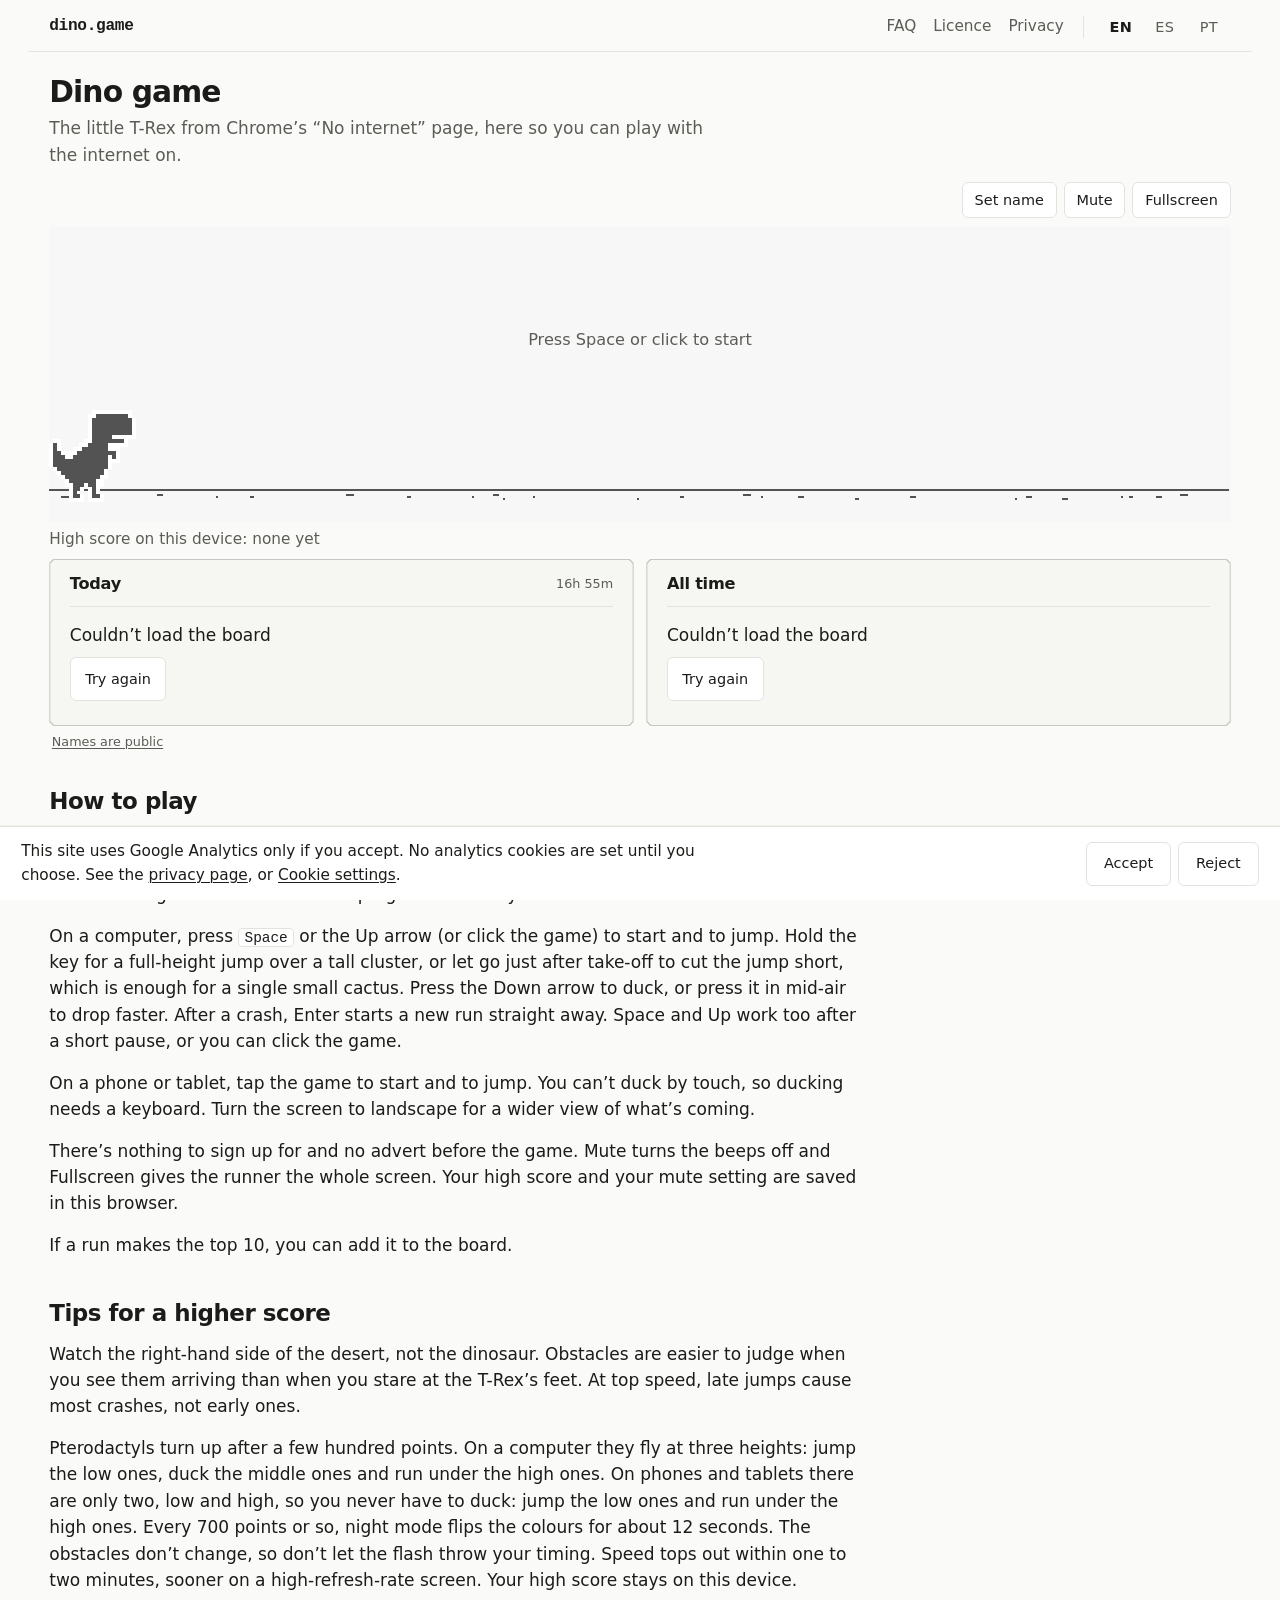
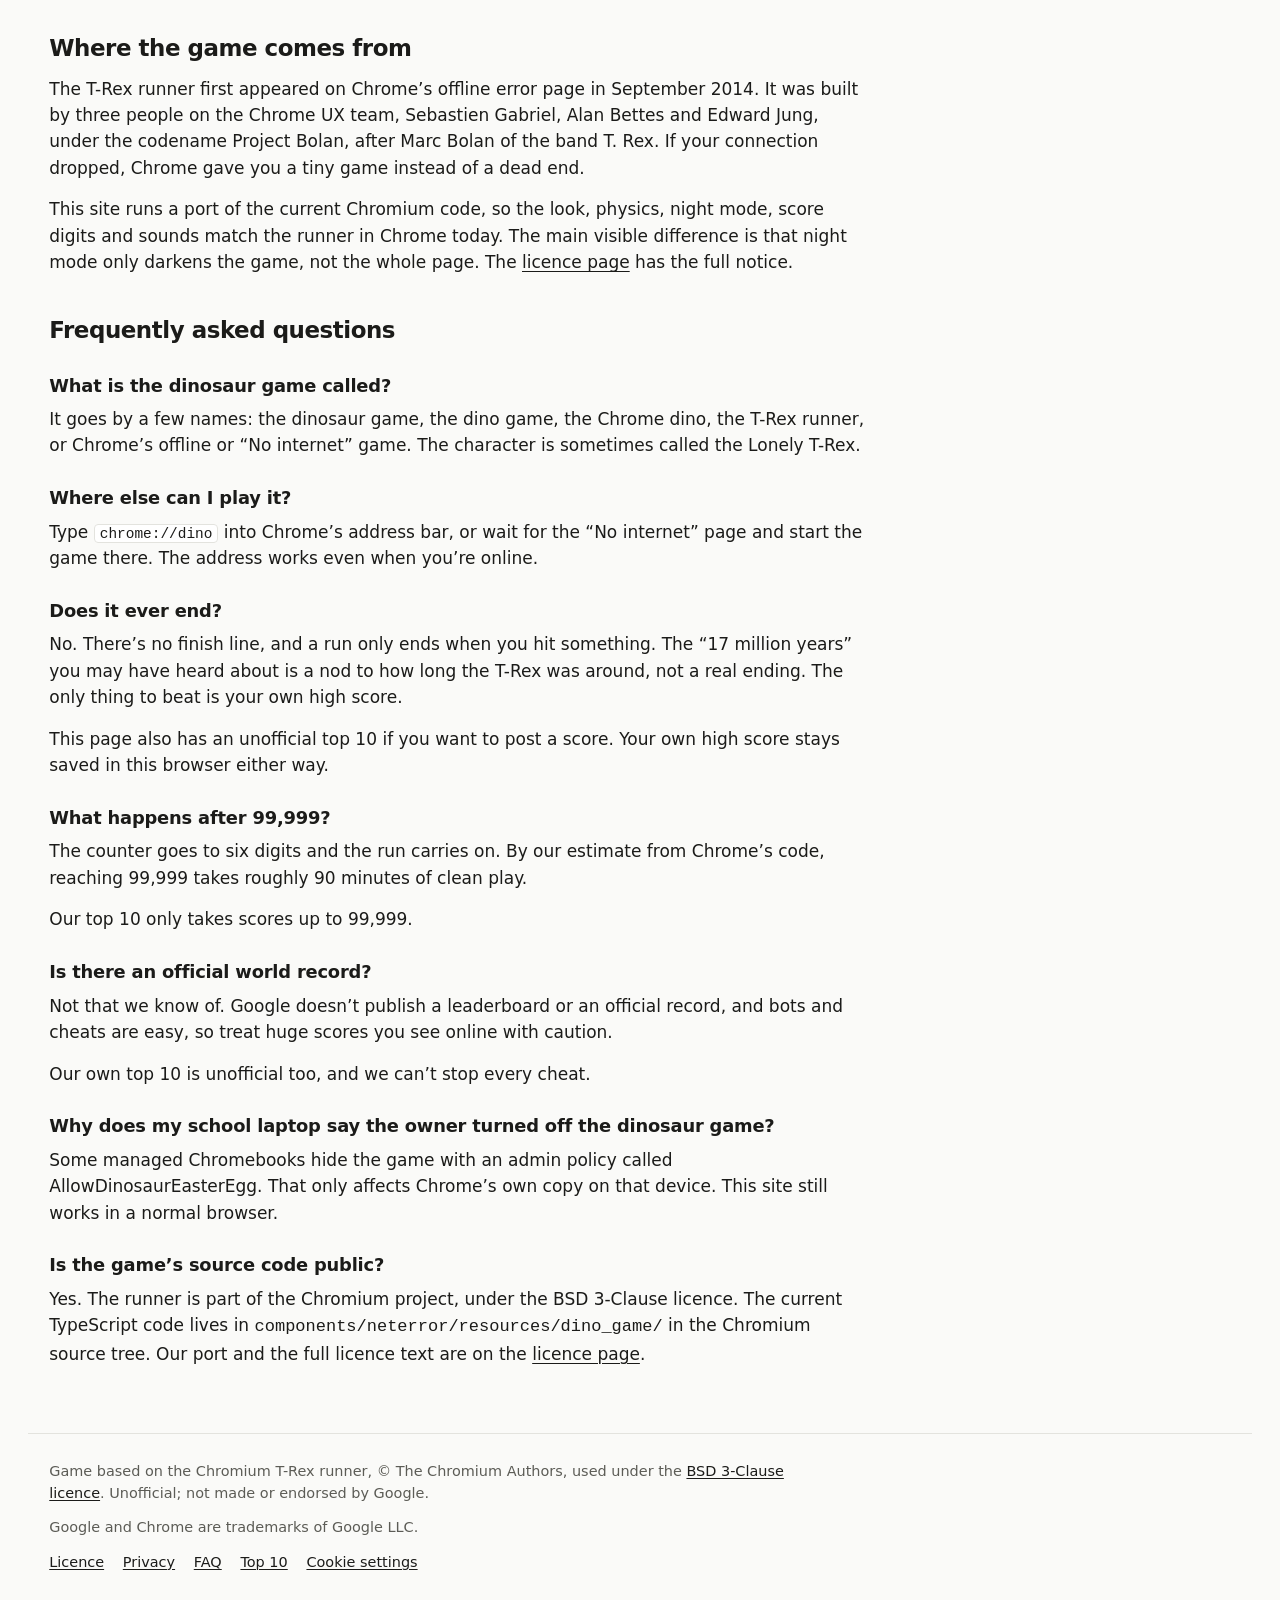
==== commit 9c22ee6c: "Preview: stored report dedupe, Legal privacy wording, R9 headings, tabs wrap, ES numbers, busy (site" ====
--- a/index.html
+++ b/index.html
@@ -104,7 +104,7 @@
           },
           {
             "@type": "Question",
-            "name": "How do I open it in Chrome?",
+            "name": "Where else can I play it?",
             "acceptedAnswer": {
               "@type": "Answer",
               "text": "Type chrome://dino into Chrome’s address bar, or wait for the “No internet” page and start the game there. The address works even when you’re online."
@@ -136,7 +136,7 @@
           },
           {
             "@type": "Question",
-            "name": "Why does a Chromebook say “The owner of this device turned off the dinosaur game”?",
+            "name": "Why does my school laptop say the owner turned off the dinosaur game?",
             "acceptedAnswer": {
               "@type": "Answer",
               "text": "Some managed Chromebooks hide the game with an admin policy called AllowDinosaurEasterEgg. That only affects Chrome’s own copy on that device. This site still works in a normal browser."
@@ -144,7 +144,7 @@
           },
           {
             "@type": "Question",
-            "name": "Is there source code for the Chrome dinosaur game?",
+            "name": "Is the game’s source code public?",
             "acceptedAnswer": {
               "@type": "Answer",
               "text": "Yes. The runner is part of the Chromium project, under the BSD 3-Clause licence. The current TypeScript code lives in components/neterror/resources/dino_game/ in the Chromium source tree. Our port and the full licence text are on the licence page."
@@ -237,7 +237,7 @@
       <p>On a computer, press <kbd class="kbd">Space</kbd> or the Up arrow (or click the game) to start and to&nbsp;jump. Hold the key for a full-height jump over a tall cluster, or let go just after take-off to cut the jump short, which is enough for a single small cactus. Press the Down arrow to duck, or press it in mid-air to drop faster. After a crash, Enter starts a new run straight away. Space and Up work too after a short pause, or you can click the game.</p>
       <p>On a phone or tablet, tap the game to start and to&nbsp;jump. You can’t duck by touch, so ducking needs a keyboard. Turn the screen to landscape for a wider view of what’s coming.</p>
       <p>There’s nothing to sign up for and no advert before the game. Mute turns the beeps off and Fullscreen gives the runner the whole screen. Your high score and your mute setting are saved in this browser.</p>
-      <p class="board-only board-note">A top 10 run can go on the board.</p>
+      <p class="board-only board-note">If a run makes the top 10, you can add it to the board.</p>
 
       <h2>Tips for a higher score</h2>
       <p>Watch the right-hand side of the desert, not the dinosaur. Obstacles are easier to judge when you see them arriving than when you stare at the T-Rex’s feet. At top speed, late jumps cause most crashes, not early ones.</p>
@@ -251,7 +251,7 @@
 
       <h3>What is the dinosaur game called?</h3>
       <p>It goes by a few names: the dinosaur game, the dino game, the Chrome dino, the T-Rex runner, or Chrome’s offline or “No internet” game. The character is sometimes called the Lonely T-Rex.</p>
-      <h3>How do I open it in Chrome?</h3>
+      <h3>Where else can I play it?</h3>
       <p>Type <span class="kbd">chrome://dino</span> into Chrome’s address bar, or wait for the “No internet” page and start the game there. The address works even when you’re online.</p>
       <h3>Does it ever end?</h3>
       <p>No. There’s no finish line, and a run only ends when you hit something. The “17 million years” you may have heard about is a nod to how long the T-Rex was around, not a real ending. The only thing to beat is your own high score.</p>
@@ -262,9 +262,9 @@
       <h3>Is there an official world record?</h3>
       <p>Not that we know of. Google doesn’t publish a leaderboard or an official record, and bots and cheats are easy, so treat huge scores you see online with caution.</p>
       <p class="board-only">Our own top 10 is unofficial too, and we can’t stop every cheat.</p>
-      <h3>Why does a Chromebook say “The owner of this device turned off the dinosaur game”?</h3>
+      <h3>Why does my school laptop say the owner turned off the dinosaur game?</h3>
       <p>Some managed Chromebooks hide the game with an admin policy called AllowDinosaurEasterEgg. That only affects Chrome’s own copy on that device. This site still works in a normal browser.</p>
-      <h3>Is there source code for the Chrome dinosaur game?</h3>
+      <h3>Is the game’s source code public?</h3>
       <p>Yes. The runner is part of the Chromium project, under the BSD 3-Clause licence. The current TypeScript code lives in <code>components/neterror/resources/dino_game/</code> in the Chromium source tree. Our port and the full licence text are on the <a href="/license/">licence page</a>.</p>
     </article>
   </main>
--- a/css/site.css
+++ b/css/site.css
@@ -1386,6 +1386,57 @@
   html.lb-text-large .place-score { font-size: 0.9rem; }
 }
 
+/* UI/UX nits (v2.2 round): at 200% text the 1st-place score gets a gap
+   above the step's top line. */
+html.lb-text-large .place--1 .place-score { margin-bottom: 6px; }
+/* Stacked (below 48rem), the steps overlay shares its spare height between
+   its two rows, so step 1's top line did not track the 1st place's bottom
+   and the margin above barely showed. Step 1 is drawn by the 1st place
+   itself instead, so the score always sits 5px + 6px above its line. The
+   overlay's step 1 stays as an invisible spacer so steps 2 and 3 do not move. */
+@media (max-width: 47.99rem) {
+  html.lb-text-large .podium-steps .step--1 { visibility: hidden; }
+  html.lb-text-large .place--1::after {
+    content: "1" / "";
+    position: absolute;
+    right: 0;
+    bottom: 0;
+    left: 0;
+    z-index: -1;
+    box-sizing: border-box;
+    height: var(--p1);
+    padding-bottom: 4px;
+    display: flex;
+    align-items: flex-end;
+    justify-content: center;
+    background:
+      url("../assets/leaderboard/horizon.png") repeat-x 0 0 / 600px 12px,
+      #efefe9;
+    image-rendering: pixelated;
+    color: var(--ink-game);
+    font-family: ui-monospace, SFMono-Regular, Menlo, Consolas, monospace;
+    font-size: 0.55rem;
+    font-weight: 400;
+    letter-spacing: 0.02em;
+    line-height: 1;
+  }
+}
+/* Today and All time: the divider goes only when they really wrap onto two
+   lines (Tester 755731c: ES/PT fit on one line at 320). The game script
+   measures with the class off and sets .board-switch--wrapped; wrapped,
+   both tabs start flush left, sharing the board content's left edge, and
+   stay stacked so dropping the padding can't flip the result. */
+.board-switch--wrapped {
+  flex-direction: column;
+  align-items: flex-start;
+}
+.board-switch--wrapped button {
+  padding-left: 0;
+}
+.board-switch.board-switch--wrapped button + button {
+  border-left: 0;
+}
+
 /* Tester N6: on a phone at normal text size a long podium name wraps to a
    second line instead of cutting at about 8 characters, the same treatment
    as 200% text (UI/UX 6cd32a6). Short names are unchanged. */
